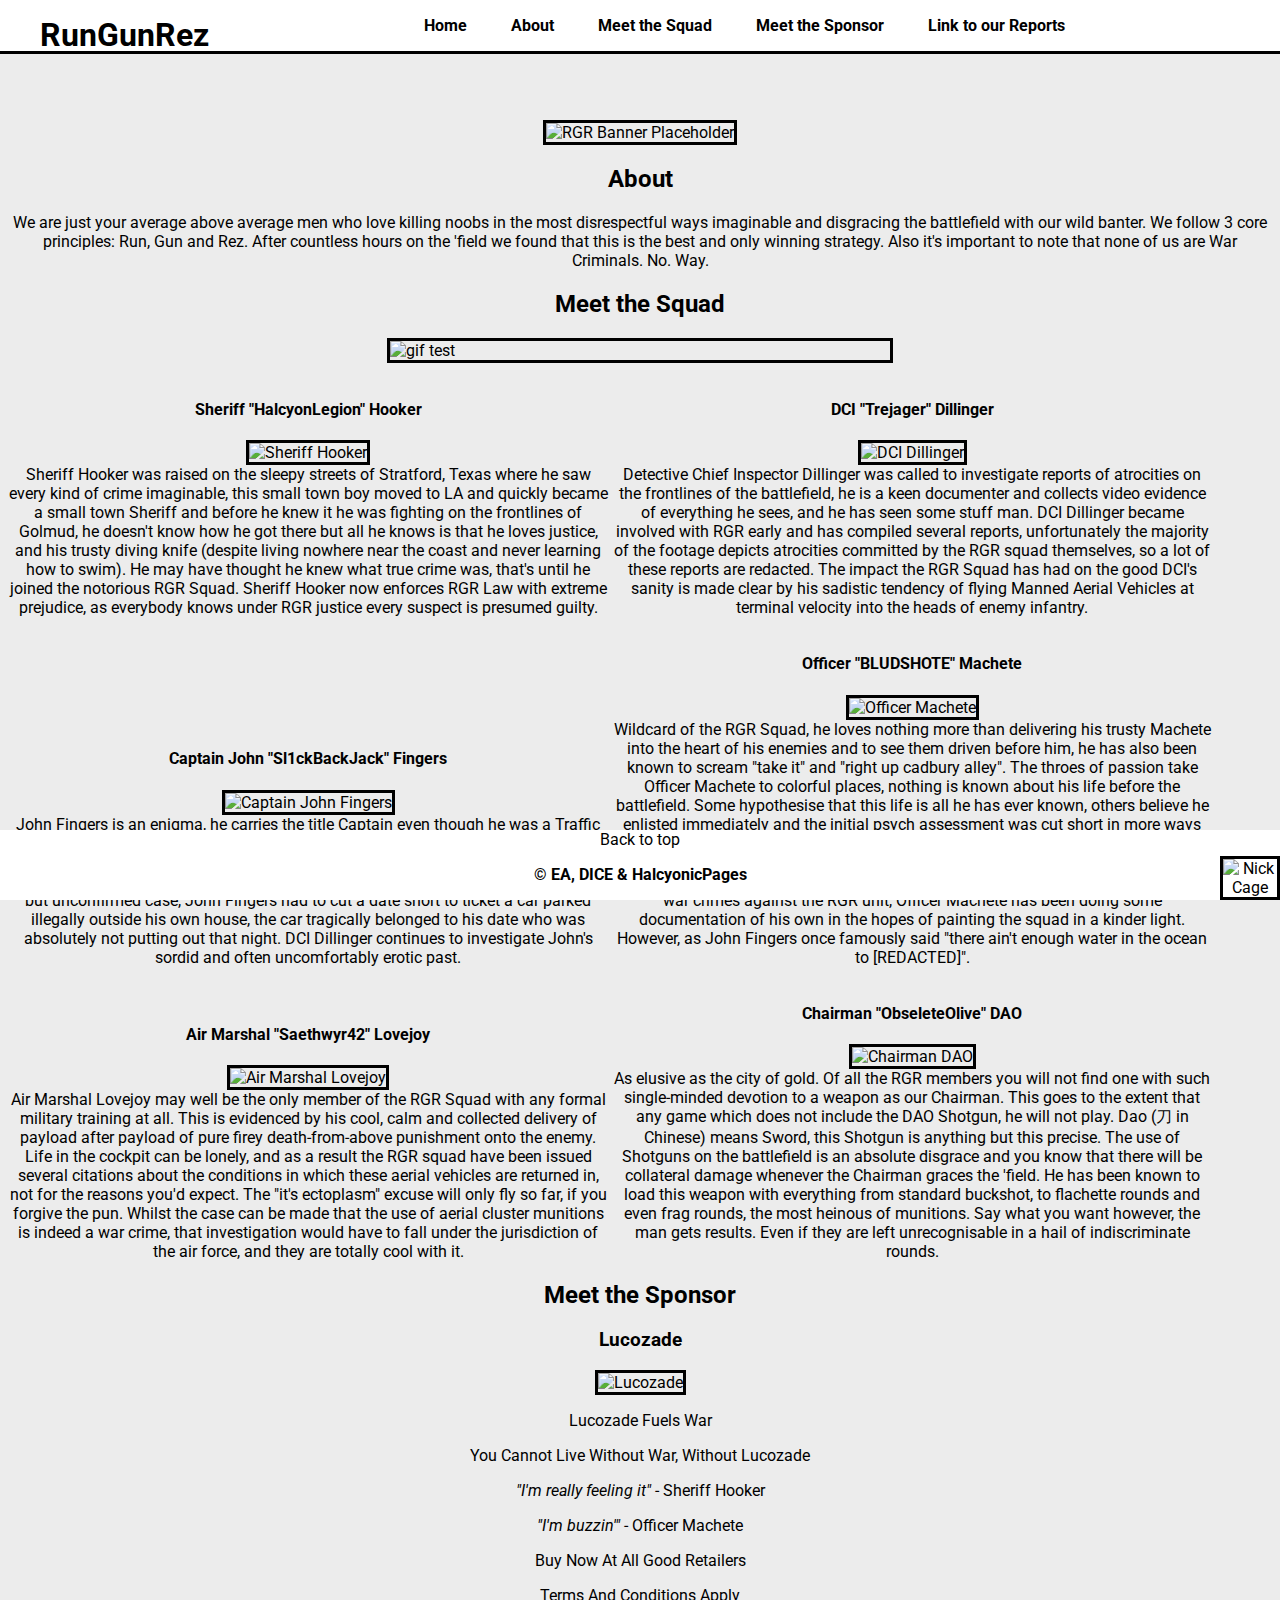
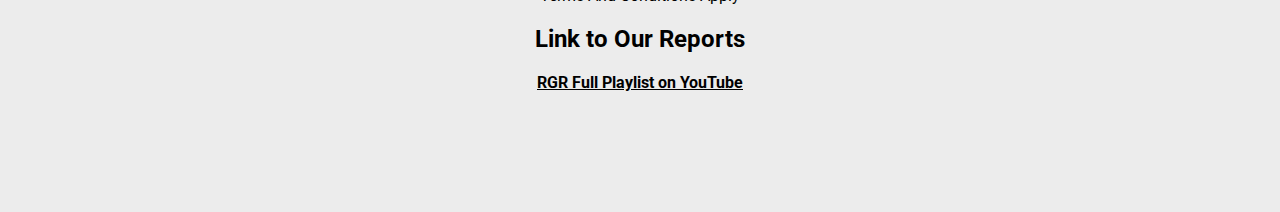
==== index.html @ a0c73e9a "Rename RGR.html to index.html" ====
<!DOCTYPE html>
<html lang="en">
<head>
    <meta charset="UTF-8">
    <meta http-equiv="X-UA-Compatible" content="IE=edge">
    <meta name="viewport" content="width=device-width, initial-scale=1.0">
    <title>RGR Website</title>
    <link rel="preconnect" href="https://fonts.googleapis.com">
	<link rel="preconnect" href="https://fonts.gstatic.com" crossorigin>
	<link href="https://fonts.googleapis.com/css2?family=Roboto&display=swap" rel="stylesheet">
    <link rel="stylesheet" href="style.css">
</head>
<body>
    <header>
    <section>
        <nav>
            <ul>
                <h1>RunGunRez</h1>
                <li><a href="" id="#top">Home</a></li>
                <li><a href="#about">About</a></li>
                <li><a href="#squad">Meet the Squad</a></li>
                <li><a href="#sponsor">Meet the Sponsor</a></li>
                <li><a href="#reports">Link to our Reports</a></li>
            </ul>
        </nav>
    </section>
</header>
    <a id="about"></a>
    <section id="banner">
        <img src="Assets\banner placeholder.png" alt="RGR Banner Placeholder">
    </section>
    <section class="aboutcont">
        <h2>About</h2>
        <a id="squad"></a>
        <p>We are just your average above average men who love killing noobs in the most disrespectful ways imaginable and disgracing the battlefield with our wild banter.
            We follow 3 core principles: Run, Gun and Rez. After countless hours on the 'field we found that this
            is the best and only winning strategy. Also it's important to note that none of us are War Criminals. No. Way.</p>
    </section>
    <section>
            <h2>Meet the Squad</h2>
            <img class="gif" src="Assets\gif-potential.gif" alt="gif test">
    </section>
        <article class="theRGRSquad">
            <div>
        <h4>Sheriff "HalcyonLegion" Hooker</h4>
            <img src="Assets\hooker.png" alt="Sheriff Hooker">
            <br>
            <span>Sheriff Hooker was raised on the sleepy streets of Stratford, Texas where he saw every kind of crime imaginable,
                this small town boy moved to LA and quickly became a small town Sheriff and before he knew it he was fighting on the frontlines
                of Golmud, he doesn't know how he got there but all he knows is that he loves justice, and his trusty diving knife (despite living nowhere near the coast and never learning how to swim).
                He may have thought he knew what true crime was, that's until he joined the notorious RGR Squad. Sheriff Hooker now enforces RGR Law with extreme prejudice, as everybody knows
                under RGR justice every suspect is presumed guilty.</span>
            </div> 
        <div>
            <h4>DCI "Trejager" Dillinger</h4>
            <img src="Assets\dillinger.png"alt="DCI Dillinger">
            <br>
            <span>Detective Chief Inspector Dillinger was called to investigate reports of atrocities on the frontlines of the battlefield,
                he is a keen documenter and collects video evidence of everything he sees, and he has seen some stuff man. DCI Dillinger became
                involved with RGR early and has compiled several reports, unfortunately the majority of the footage depicts atrocities
                committed by the RGR squad themselves, so a lot of these reports are redacted. The impact the RGR Squad has had on the good DCI's sanity is made
                clear by his sadistic tendency of flying Manned Aerial Vehicles at terminal velocity into the heads of enemy infantry.</span>
        </div>
        <div>
            <h4>Captain John "Sl1ckBackJack" Fingers</h4>
            <img src="Assets\fingers.png"alt="Captain John Fingers">
            <br>
            <span>John Fingers is an enigma, he carries the title Captain even though he was a Traffic Officer before war came calling.
                His dedication and commitment to road safety and traffic laws had gotten him into hot water with his former superiors,
                as the majority of the tickets he produced were against his own fellows on the force. In one sensational but unconfirmed case,
                John Fingers had to cut a date short to ticket a car parked illegally outside his own house, the car tragically belonged to his date who was
                absolutely not putting out that night. DCI Dillinger continues to investigate John's sordid and often uncomfortably erotic past.</span>
        </div>
        <div>
            <h4>Officer "BLUDSHOTE" Machete</h4>
            <img src="Assets\machete.png"alt="Officer Machete">
            <br>
            <span>Wildcard of the RGR Squad, he loves nothing more than delivering his trusty Machete into the heart of his enemies and to see them
                driven before him, he has also been known to scream "take it" and "right up cadbury alley". The throes of passion take
                Officer Machete to colorful places, nothing is known about his life before the battlefield. Some hypothesise that this life is all he
                has ever known, others believe he enlisted immediately and the initial psych assessment was cut short in more ways than one, by a certain blade.
                Legend has it that if you hear the Machete, you are already dead. His signature cry of "MACHETE KILLS AGAIN!" sends fear and horror into the hearts of his enemies.
                Due to recent allegations of battlefield brutality and war crimes against the RGR unit, Officer Machete has been doing some documentation of his own
                in the hopes of painting the squad in a kinder light. However, as John Fingers once famously said "there ain't enough water in the ocean to [REDACTED]".</span>
        </div>
        <div>
            <h4>Air Marshal "Saethwyr42" Lovejoy</h4>
            <img src="Assets\lovejoy.png"alt="Air Marshal Lovejoy">
            <br>
            <a id="sponsor"></a>
            <span>Air Marshal Lovejoy may well be the only member of the RGR Squad with any formal military training at all.
                This is evidenced by his cool, calm and collected delivery of payload after payload of pure firey death-from-above punishment onto the enemy.
                Life in the cockpit can be lonely, and as a result the RGR squad have been issued several citations about the conditions in which these aerial vehicles are returned in,
                not for the reasons you'd expect. The "it's ectoplasm" excuse will only fly so far, if you forgive the pun. Whilst the case can be made that the use of aerial cluster munitions is
                indeed a war crime, that investigation would have to fall under the jurisdiction of the air force, and they are totally cool with it.</span>
        </div>
        <div>
            <h4>Chairman "ObseleteOlive" DAO</h4>
            <img src="Assets\dao.png"alt="Chairman DAO">
            <br>
            <span>As elusive as the city of gold. Of all the RGR members you will not find one with such single-minded devotion to a weapon as our Chairman.
                This goes to the extent that any game which does not include the DAO Shotgun, he will not play.
                Dao (刀 in Chinese) means Sword, this Shotgun is anything but this precise. The use of Shotguns on the battlefield is an absolute disgrace and you know that
                there will be collateral damage whenever the Chairman graces the 'field. He has been known to load this weapon with everything from standard buckshot,
                to flachette rounds and even frag rounds, the most heinous of munitions. Say what you want however, the man gets results. Even if they are left
                unrecognisable in a hail of indiscriminate rounds.</span>
        </div>
        </article>
        <section class="sponsor">
                <h2>Meet the Sponsor</h2>
                <h3><p>Lucozade</p></h3>
                <img id="lucozade" src="Assets\lucozade.jpg"alt="Lucozade">
                <p>Lucozade Fuels War</p>
                <p>You Cannot Live Without War, Without Lucozade</p>
                <p><em>"I'm really feeling it"</em> - Sheriff Hooker</p>
                <p><em>"I'm buzzin'"</em> - Officer Machete</p>
                <p>Buy Now At All Good Retailers</p>
                <p>Terms And Conditions Apply</p>
        </section>
        <section class="Links">
                <h2><a id="reports">Link to Our Reports</a></h2>
                <p><a href="https://www.youtube.com/channel/UCx5axgMr4hieS81elMbR5CQ/videos"><b><u>RGR Full Playlist on YouTube</u></b></a></p>
        </section>
        <footer>
            <a href="#top">Back to top</a>
            <img class="cage" src="Assets\RGR Nick Cage.jpg" alt="Nick Cage">
            <p><b>&copy; EA, DICE & HalcyonicPages</b></p>
        </footer>
    </body>
</html>
---- style.css ----
/* THE ANSWER TO MY LAYOUT FEARS! using class selector .flex */

/* .flex{
    display:flex;
}  */


/* You can set the width of a block-level element such as a Div or Section as follows:
 and pro tip! using max-width improves a browsers handling on small windows! Important when viewing on a mobile browser.

.main or #main if using an id{
    max-width: 600px;
    margin: 0 auto;
} */

/* How do you fix it when an image is taller than its element containing it?
use overflow:auto

use class selector .clearfix {
    overflow: auto;
} */

/* To ensure elements are sized in a way that makes sense use this

* {
    -webkit-box-sizing: border-box;
       -moz-box-sizing: border-box;
            box-sizing: border-box;
  } */

  /* for any positioning needs check this website IT'S AMAZING!!! 
  https://learnlayout.com/position.html */


/* This will apply a fix to the header and footer so when you scroll it stays not compatible with a return to top button*/


*{
    /* text-align: center; */
    font-family: 'Roboto', sans-serif;
    -webkit-box-sizing: border-box;
    -moz-box-sizing: border-box;
         box-sizing: border-box;
         
}

header {
    position: fixed;
    top: 0;
    left: 0;
    height: auto;
    background-color: white;
    width: 100%;
    clear: both;
}

footer {
    position: fixed;
    bottom: 0;
    left: 0;
    height: 70px;
    background-color: white;
    width: 100%;
    clear: both;
    text-align: center;
  }

nav{
    text-align: center;
    flex-direction: row;
    border-bottom: 3px solid black;
}

a {
    text-decoration: none;
    color: black
}

li{
    display: inline;
    margin: auto;
    padding: 10px 20px 10px 20px;
    font-weight: 700;
    text-decoration: none;
}

#banner{
    display: flex;
    justify-content: center;
    margin: auto;
}

h1{
    float: left;
    display: inline;
    margin: auto;
}

h2, .sponsor, .Links{
    text-align: center;
}

.aboutcont{
    display: inline;
    text-align: center;
    max-width: 600px;
    height: 100px;
    margin: 1em auto;
}

/* this forces my list items to display horizontally!  */

body {
    background-color: rgb(236, 236, 236);
    margin-top: 120px;
    margin-bottom: 120px;
  }

/* without a doubt the best way of getting your div elements to display next to each other, so fucking cool. */


div {
    display: inline-block;
    text-align: center;
    max-width: 600px;
    height: 100px;
    margin: 1em auto;
  }

.aboutcont{
    width: 970px;
    margin: 0 auto;
  }

.gif{
    display: flex;
    justify-content: center;
    margin: auto;
    height: auto;
    max-width: 40%;
}

.theRGRSquad{
    align-items: stretch;
}

#lucozade{
    height: 400px;
}

/* add an image border for fun/learning */

img, video{
    height: auto;
    max-width: 100%;
    margin: auto;
    border: 3px solid black;
}

.cage{
    position: fixed;
    bottom: 0;
    right: 0;
    width: 60px;
    background-color: white;
}
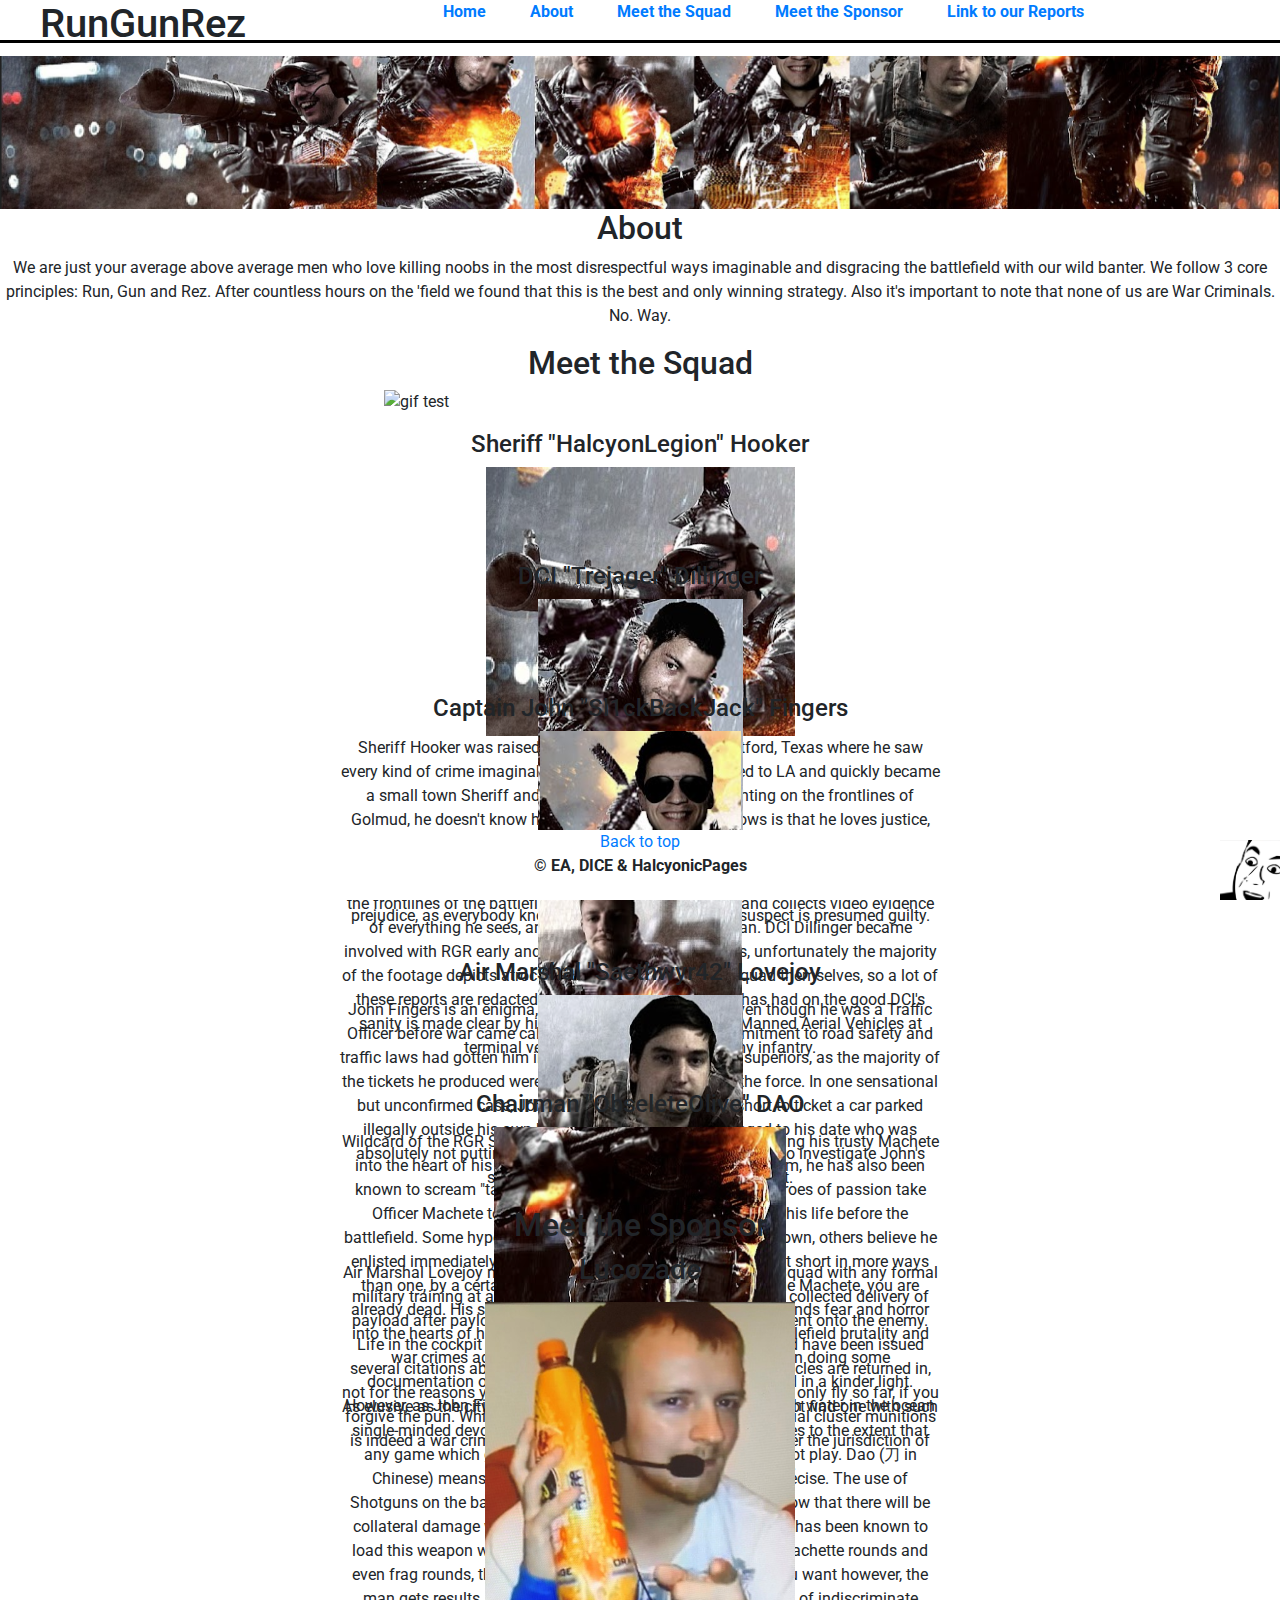
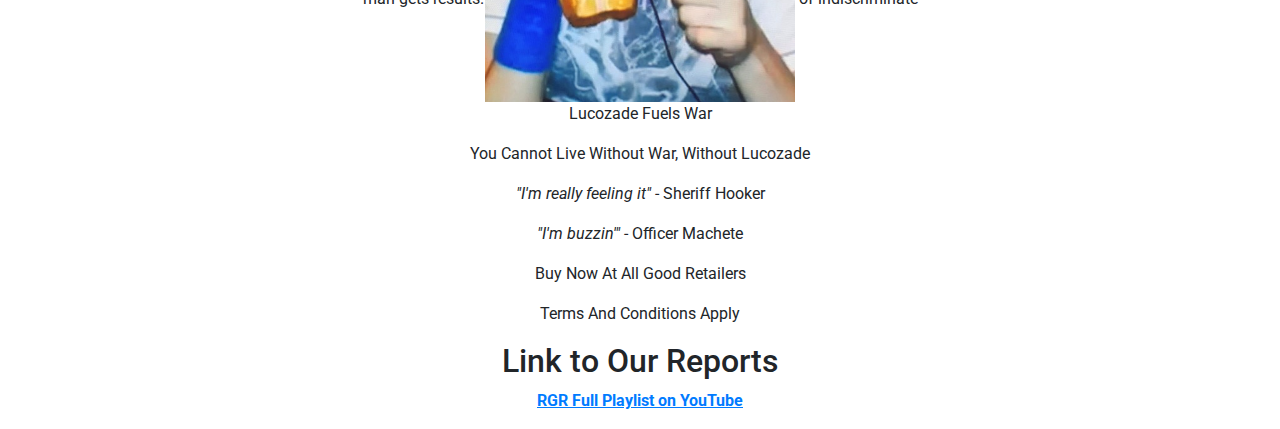
==== commit 63d82c8f: "Added some bootstrap" ====
--- a/index.html
+++ b/index.html
@@ -9,6 +9,7 @@
 	<link rel="preconnect" href="https://fonts.gstatic.com" crossorigin>
 	<link href="https://fonts.googleapis.com/css2?family=Roboto&display=swap" rel="stylesheet">
     <link rel="stylesheet" href="style.css">
+    <link href="https://stackpath.bootstrapcdn.com/bootstrap/4.3.1/css/bootstrap.min.css" rel="stylesheet">
 </head>
 <body>
     <header>
@@ -40,7 +41,7 @@
             <h2>Meet the Squad</h2>
             <img class="gif" src="Assets\gif-potential.gif" alt="gif test">
     </section>
-        <article class="theRGRSquad">
+        <article class="theRGRSquad d-flex flex-column align-items-center">
             <div>
         <h4>Sheriff "HalcyonLegion" Hooker</h4>
             <img src="Assets\hooker.png" alt="Sheriff Hooker">
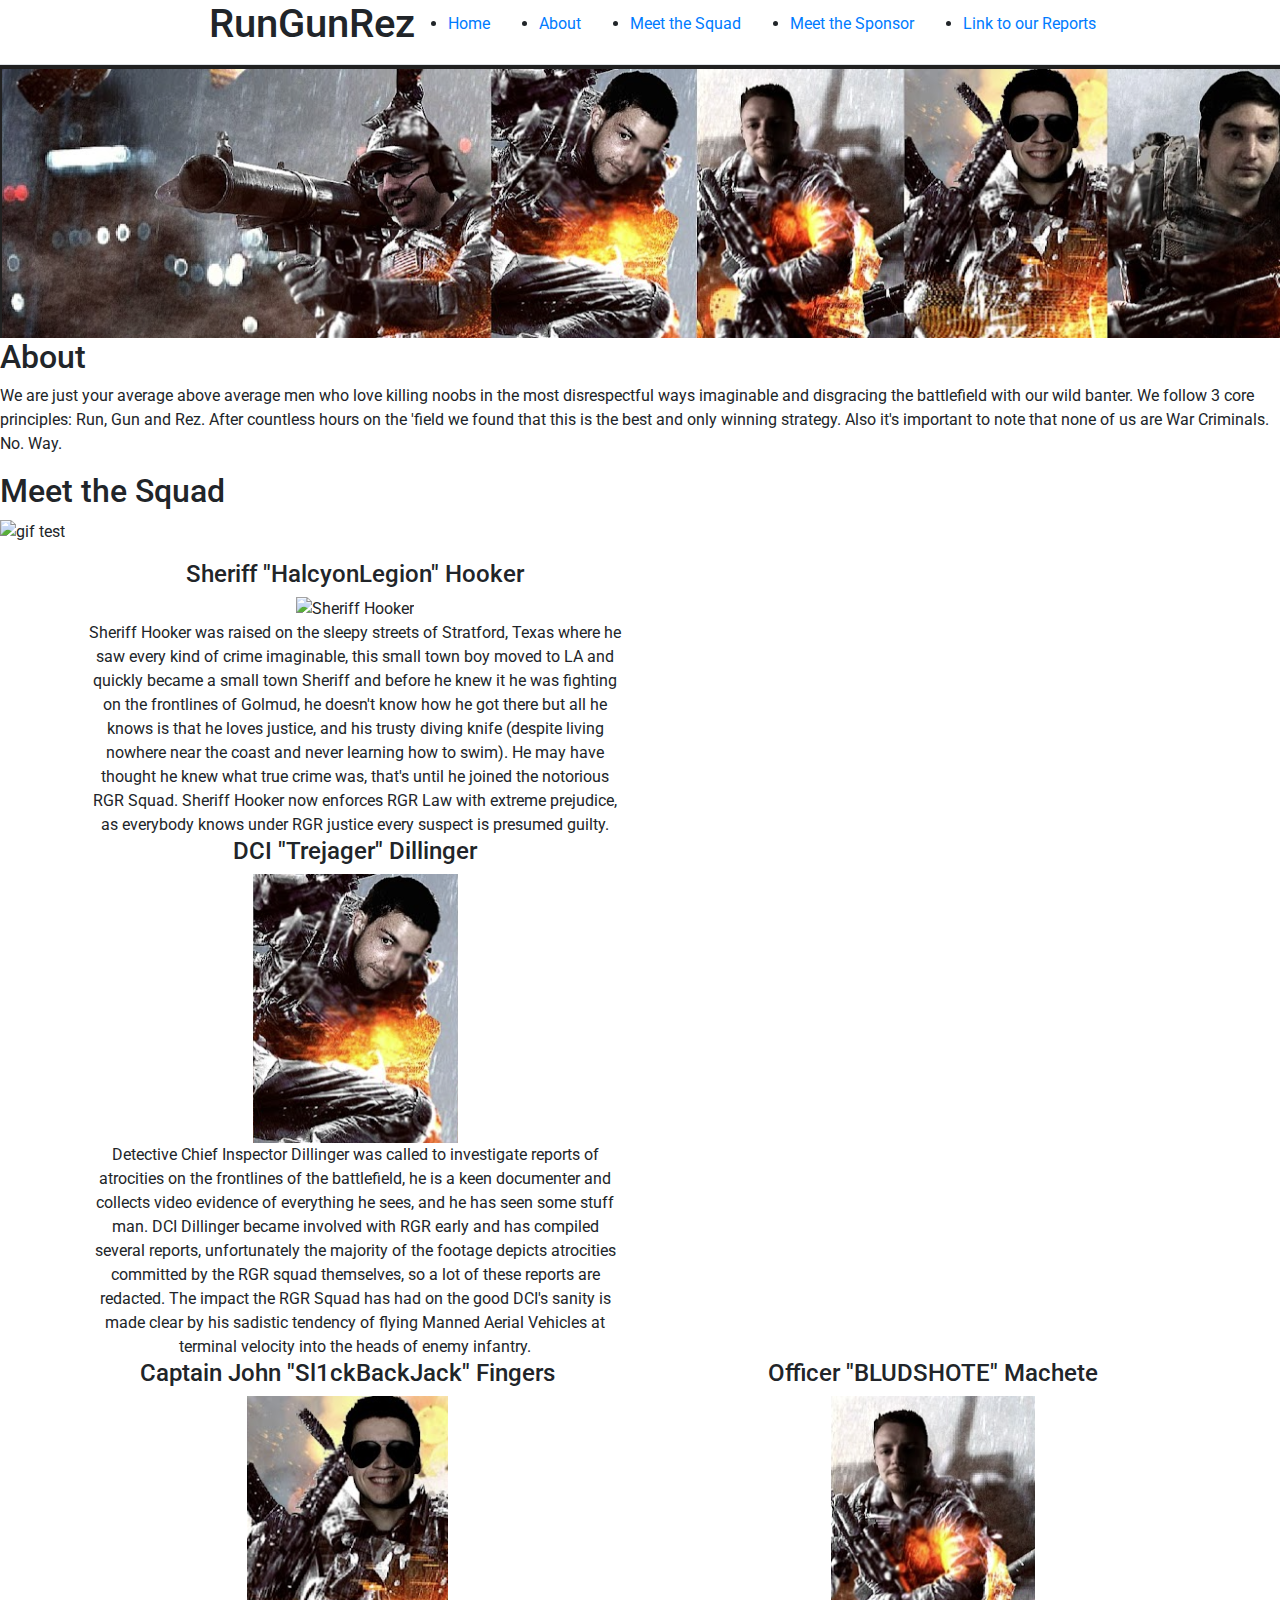
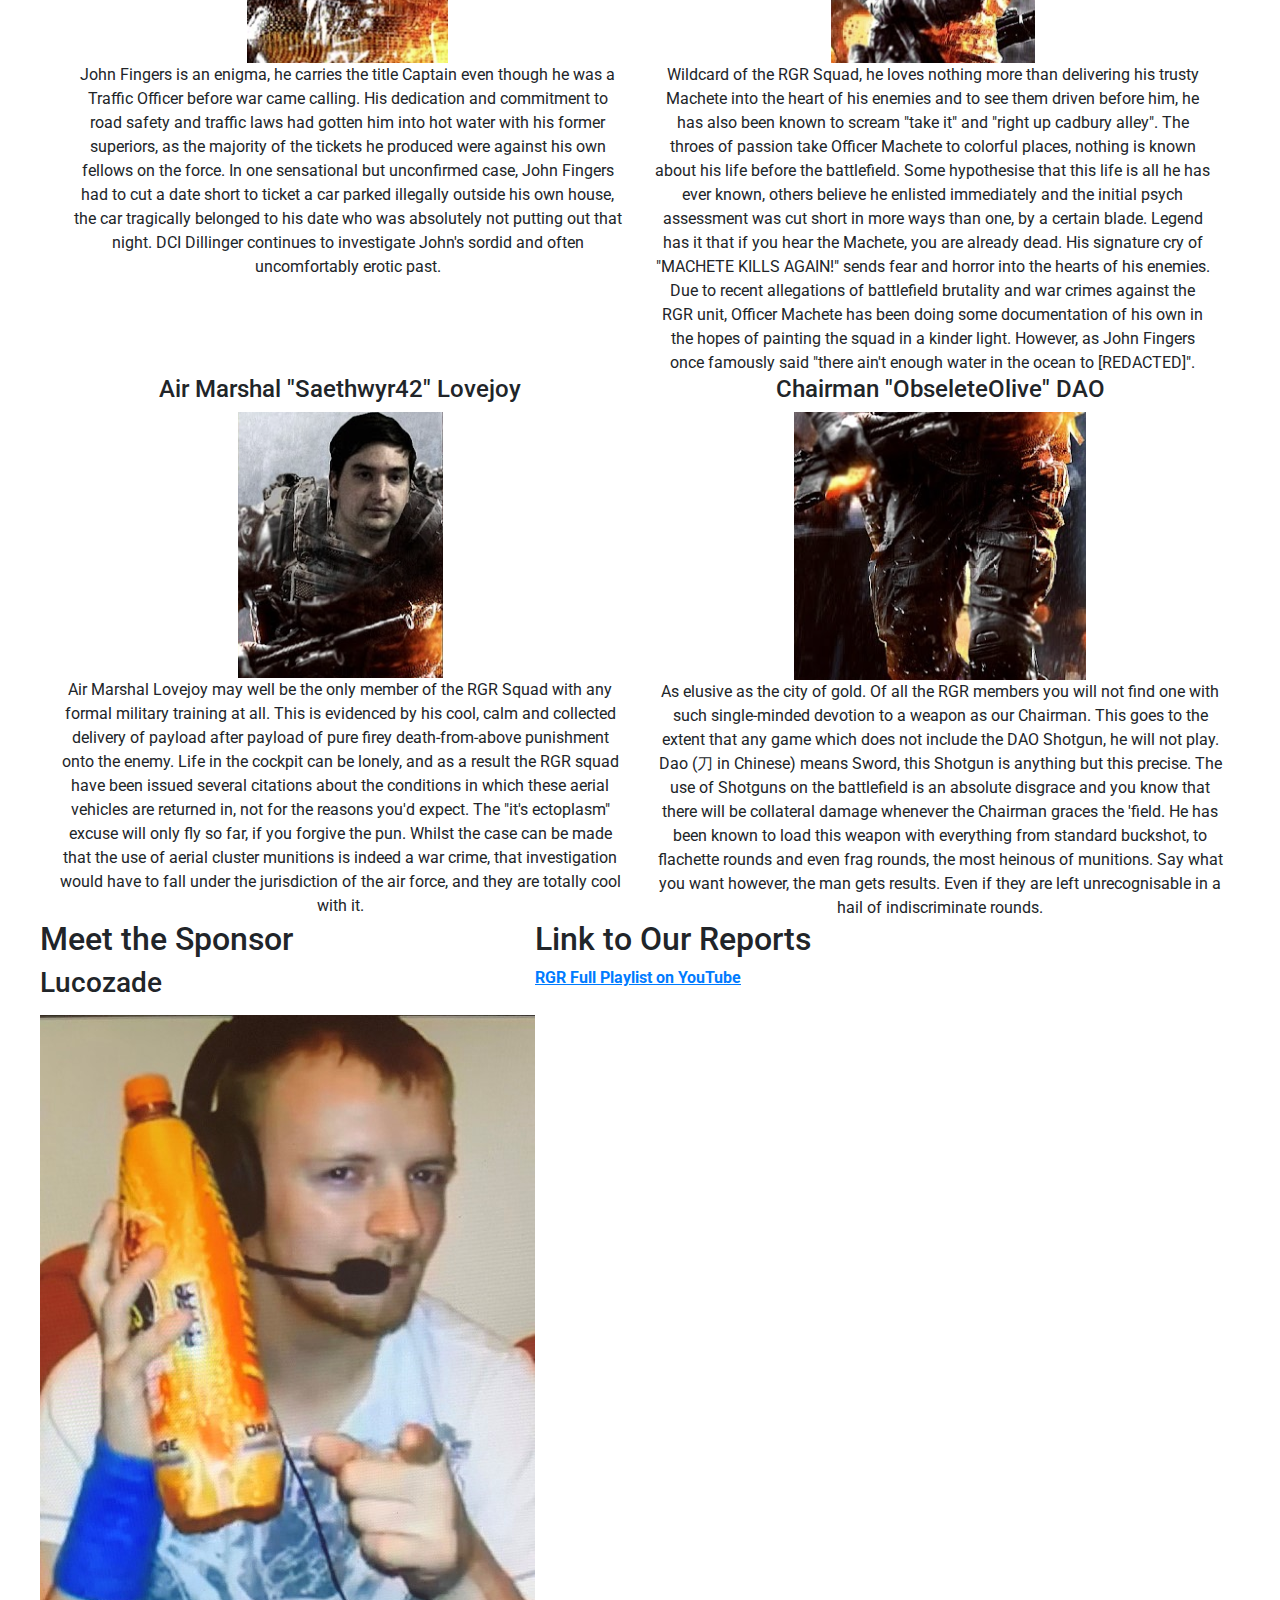
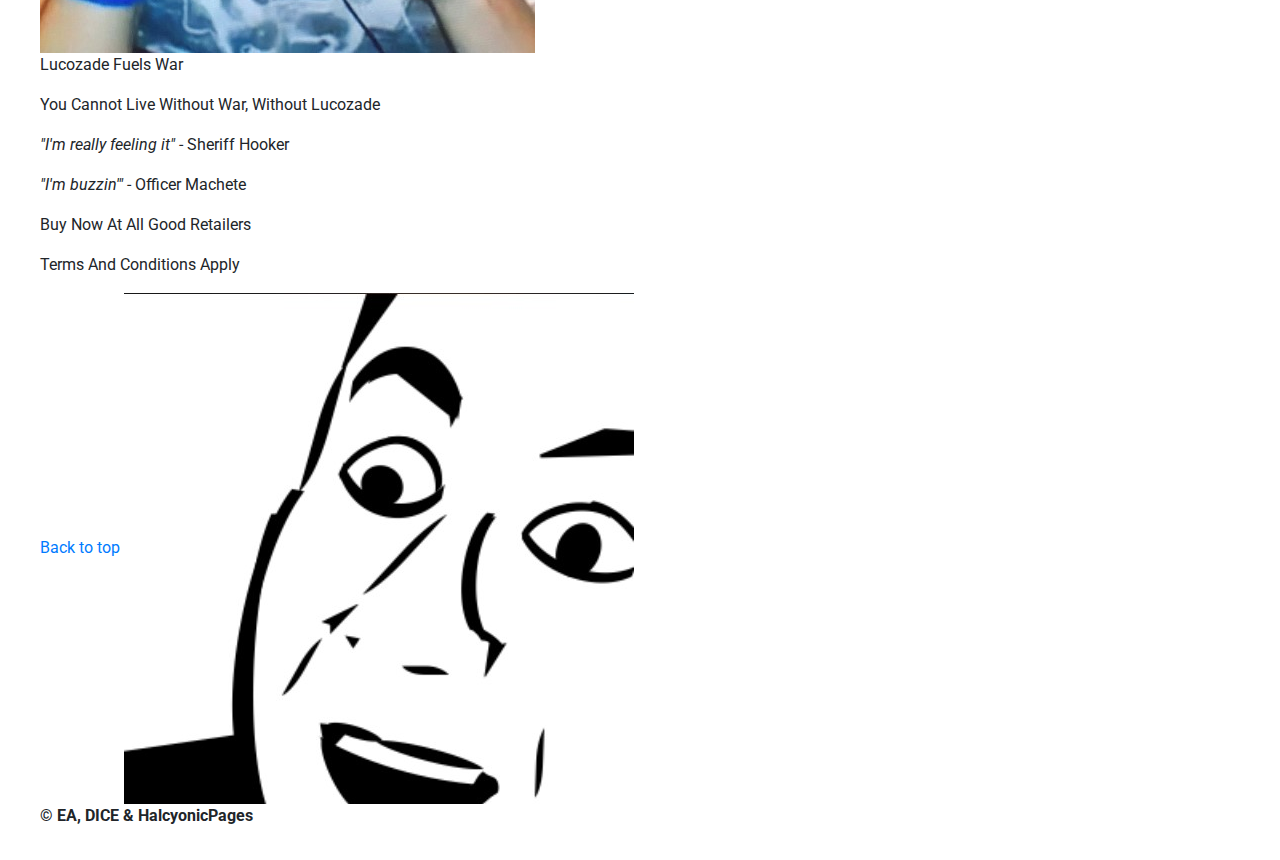
==== commit d66c42c7: "Replacing old css with Bootstrap" ====
--- a/index.html
+++ b/index.html
@@ -8,24 +8,24 @@
     <link rel="preconnect" href="https://fonts.googleapis.com">
 	<link rel="preconnect" href="https://fonts.gstatic.com" crossorigin>
 	<link href="https://fonts.googleapis.com/css2?family=Roboto&display=swap" rel="stylesheet">
-    <link rel="stylesheet" href="style.css">
+    <!-- <link rel="stylesheet" href="style.css"> OLD STYLES  -->
     <link href="https://stackpath.bootstrapcdn.com/bootstrap/4.3.1/css/bootstrap.min.css" rel="stylesheet">
 </head>
 <body>
     <header>
-    <section>
-        <nav>
-            <ul>
-                <h1>RunGunRez</h1>
-                <li><a href="" id="#top">Home</a></li>
-                <li><a href="#about">About</a></li>
-                <li><a href="#squad">Meet the Squad</a></li>
-                <li><a href="#sponsor">Meet the Sponsor</a></li>
-                <li><a href="#reports">Link to our Reports</a></li>
-            </ul>
-        </nav>
-    </section>
-</header>
+        <section>
+            <nav class="d-flex justify-content-center border-bottom">
+                <ul class="d-flex justify-content-around align-items-center w-75">
+                    <h1 class="m-0">RunGunRez</h1>
+                    <li class="mx-3"><a href="" id="#top">Home</a></li>
+                    <li class="mx-3"><a href="#about">About</a></li>
+                    <li class="mx-3"><a href="#squad">Meet the Squad</a></li>
+                    <li class="mx-3"><a href="#sponsor">Meet the Sponsor</a></li>
+                    <li class="mx-3"><a href="#reports">Link to our Reports</a></li>
+                </ul>
+            </nav>
+        </section>
+    </header>
     <a id="about"></a>
     <section id="banner">
         <img src="Assets\banner placeholder.png" alt="RGR Banner Placeholder">
@@ -41,10 +41,11 @@
             <h2>Meet the Squad</h2>
             <img class="gif" src="Assets\gif-potential.gif" alt="gif test">
     </section>
-        <article class="theRGRSquad d-flex flex-column align-items-center">
-            <div>
-        <h4>Sheriff "HalcyonLegion" Hooker</h4>
-            <img src="Assets\hooker.png" alt="Sheriff Hooker">
+    <section class="container my-3">
+        <div class="row">
+            <div class="col-md-6 text-center">
+                <h4>Sheriff "HalcyonLegion" Hooker</h4>
+                <img class="img-fluid" src="Assets/" alt="Sheriff Hooker">
             <br>
             <span>Sheriff Hooker was raised on the sleepy streets of Stratford, Texas where he saw every kind of crime imaginable,
                 this small town boy moved to LA and quickly became a small town Sheriff and before he knew it he was fighting on the frontlines
@@ -53,8 +54,9 @@
                 under RGR justice every suspect is presumed guilty.</span>
             </div> 
         <div>
+            <div class="col-md-6 text-center">
             <h4>DCI "Trejager" Dillinger</h4>
-            <img src="Assets\dillinger.png"alt="DCI Dillinger">
+            <img class="img-fluid" src="Assets\dillinger.png"alt="DCI Dillinger">
             <br>
             <span>Detective Chief Inspector Dillinger was called to investigate reports of atrocities on the frontlines of the battlefield,
                 he is a keen documenter and collects video evidence of everything he sees, and he has seen some stuff man. DCI Dillinger became
@@ -62,9 +64,10 @@
                 committed by the RGR squad themselves, so a lot of these reports are redacted. The impact the RGR Squad has had on the good DCI's sanity is made
                 clear by his sadistic tendency of flying Manned Aerial Vehicles at terminal velocity into the heads of enemy infantry.</span>
         </div>
-        <div>
+        <div class="row">
+            <div class="col-md-6 text-center">
             <h4>Captain John "Sl1ckBackJack" Fingers</h4>
-            <img src="Assets\fingers.png"alt="Captain John Fingers">
+            <img class="img-fluid" src="Assets\fingers.png" alt="Captain John Fingers">
             <br>
             <span>John Fingers is an enigma, he carries the title Captain even though he was a Traffic Officer before war came calling.
                 His dedication and commitment to road safety and traffic laws had gotten him into hot water with his former superiors,
@@ -72,9 +75,9 @@
                 John Fingers had to cut a date short to ticket a car parked illegally outside his own house, the car tragically belonged to his date who was
                 absolutely not putting out that night. DCI Dillinger continues to investigate John's sordid and often uncomfortably erotic past.</span>
         </div>
-        <div>
+        <div class="col-md-6 text-center">
             <h4>Officer "BLUDSHOTE" Machete</h4>
-            <img src="Assets\machete.png"alt="Officer Machete">
+            <img class="img-fluid" src="Assets\machete.png" alt="Officer Machete">
             <br>
             <span>Wildcard of the RGR Squad, he loves nothing more than delivering his trusty Machete into the heart of his enemies and to see them
                 driven before him, he has also been known to scream "take it" and "right up cadbury alley". The throes of passion take
@@ -84,9 +87,10 @@
                 Due to recent allegations of battlefield brutality and war crimes against the RGR unit, Officer Machete has been doing some documentation of his own
                 in the hopes of painting the squad in a kinder light. However, as John Fingers once famously said "there ain't enough water in the ocean to [REDACTED]".</span>
         </div>
-        <div>
+        <div class="row">
+        <div class="col-md-6 text-center">
             <h4>Air Marshal "Saethwyr42" Lovejoy</h4>
-            <img src="Assets\lovejoy.png"alt="Air Marshal Lovejoy">
+            <img class="img-fluid" src="Assets\lovejoy.png" alt="Air Marshal Lovejoy">
             <br>
             <a id="sponsor"></a>
             <span>Air Marshal Lovejoy may well be the only member of the RGR Squad with any formal military training at all.
@@ -95,9 +99,9 @@
                 not for the reasons you'd expect. The "it's ectoplasm" excuse will only fly so far, if you forgive the pun. Whilst the case can be made that the use of aerial cluster munitions is
                 indeed a war crime, that investigation would have to fall under the jurisdiction of the air force, and they are totally cool with it.</span>
         </div>
-        <div>
+        <div class="col-md-6 text-center">
             <h4>Chairman "ObseleteOlive" DAO</h4>
-            <img src="Assets\dao.png"alt="Chairman DAO">
+            <img class="img-fluid" src="Assets\dao.png" alt="Chairman DAO">
             <br>
             <span>As elusive as the city of gold. Of all the RGR members you will not find one with such single-minded devotion to a weapon as our Chairman.
                 This goes to the extent that any game which does not include the DAO Shotgun, he will not play.
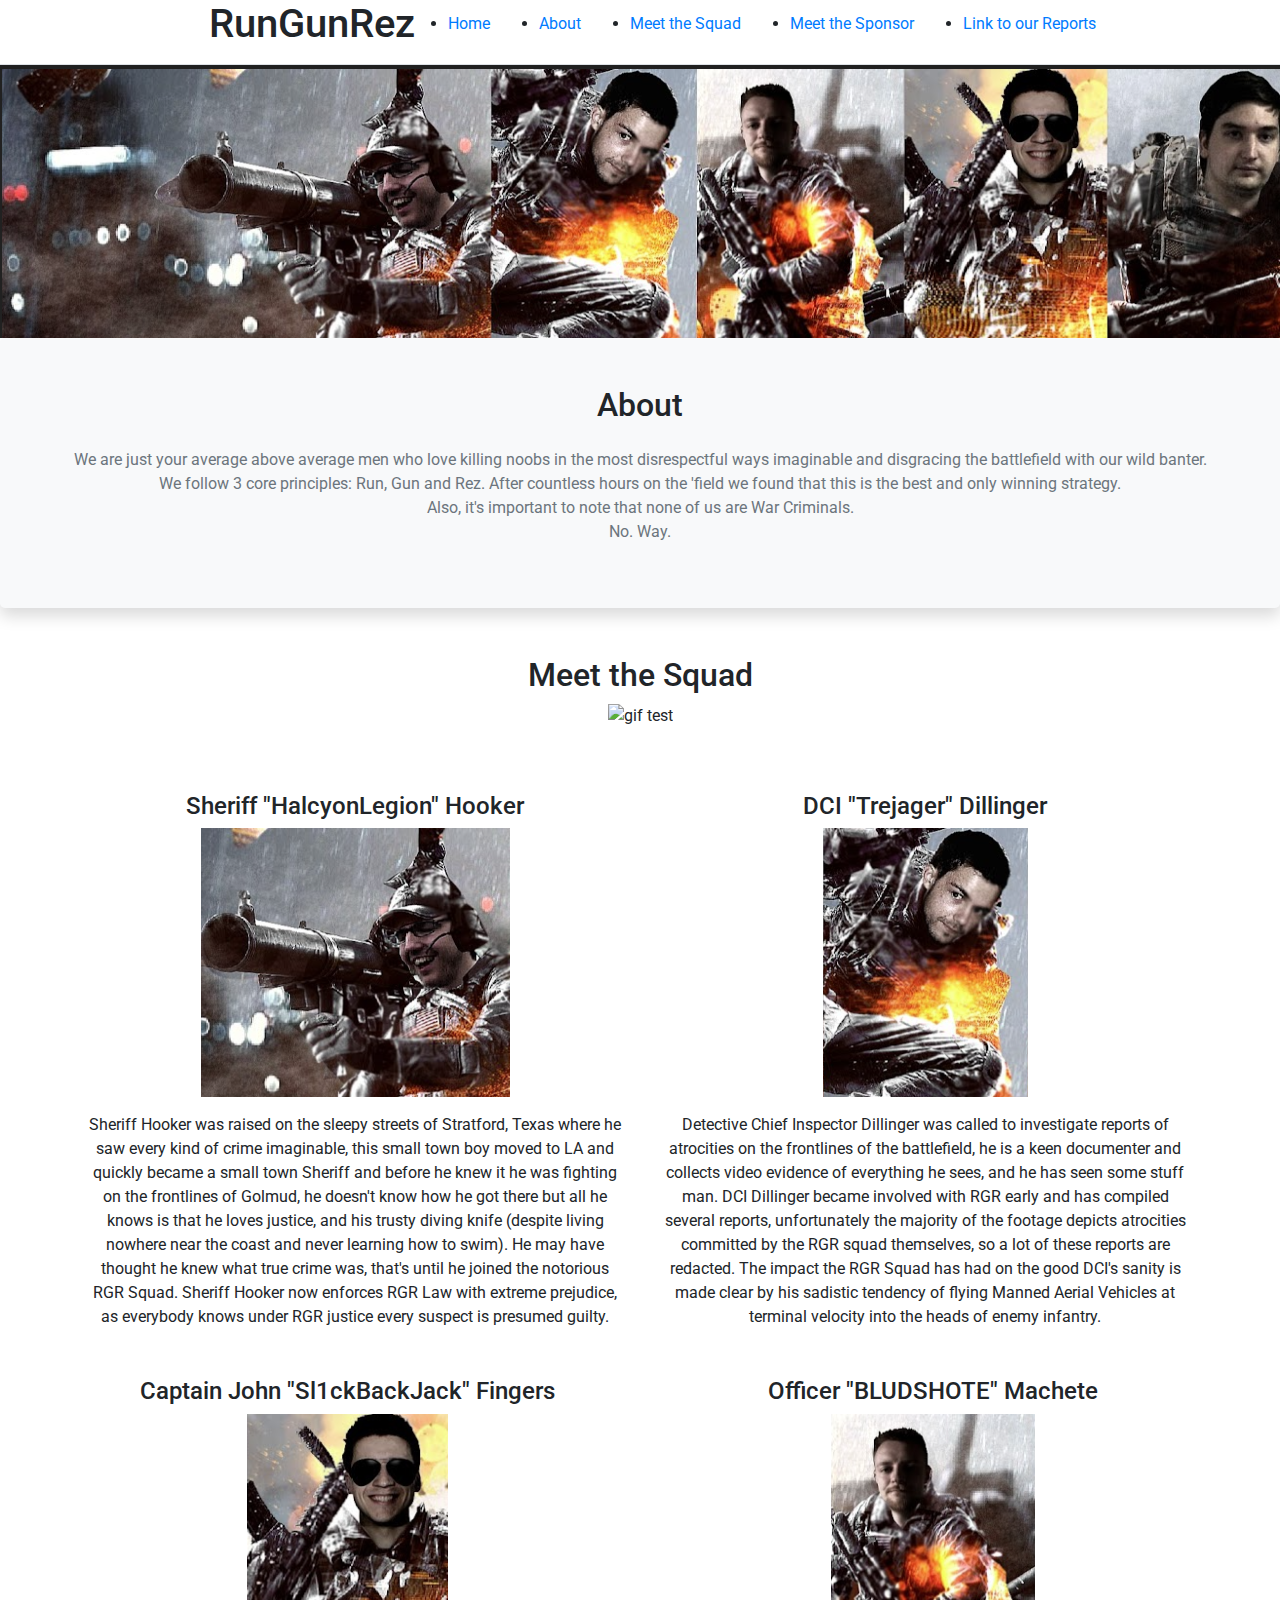
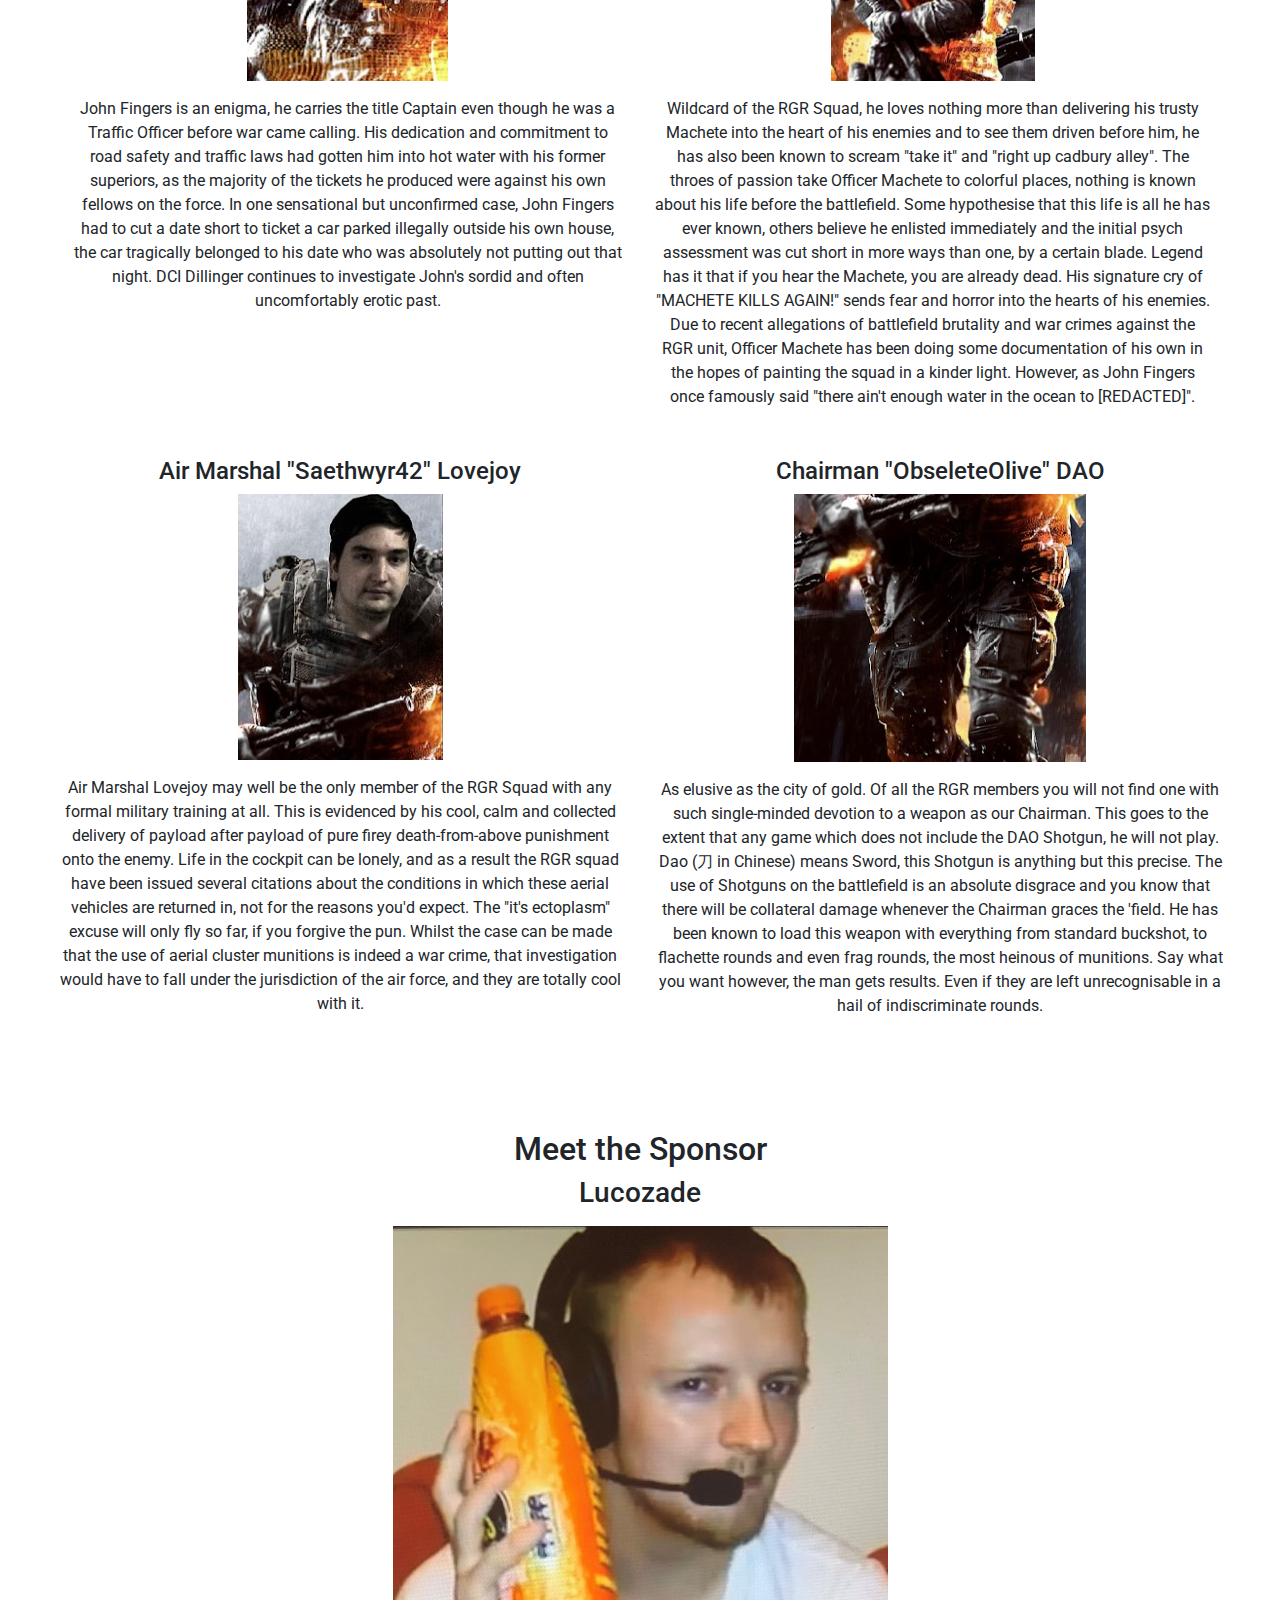
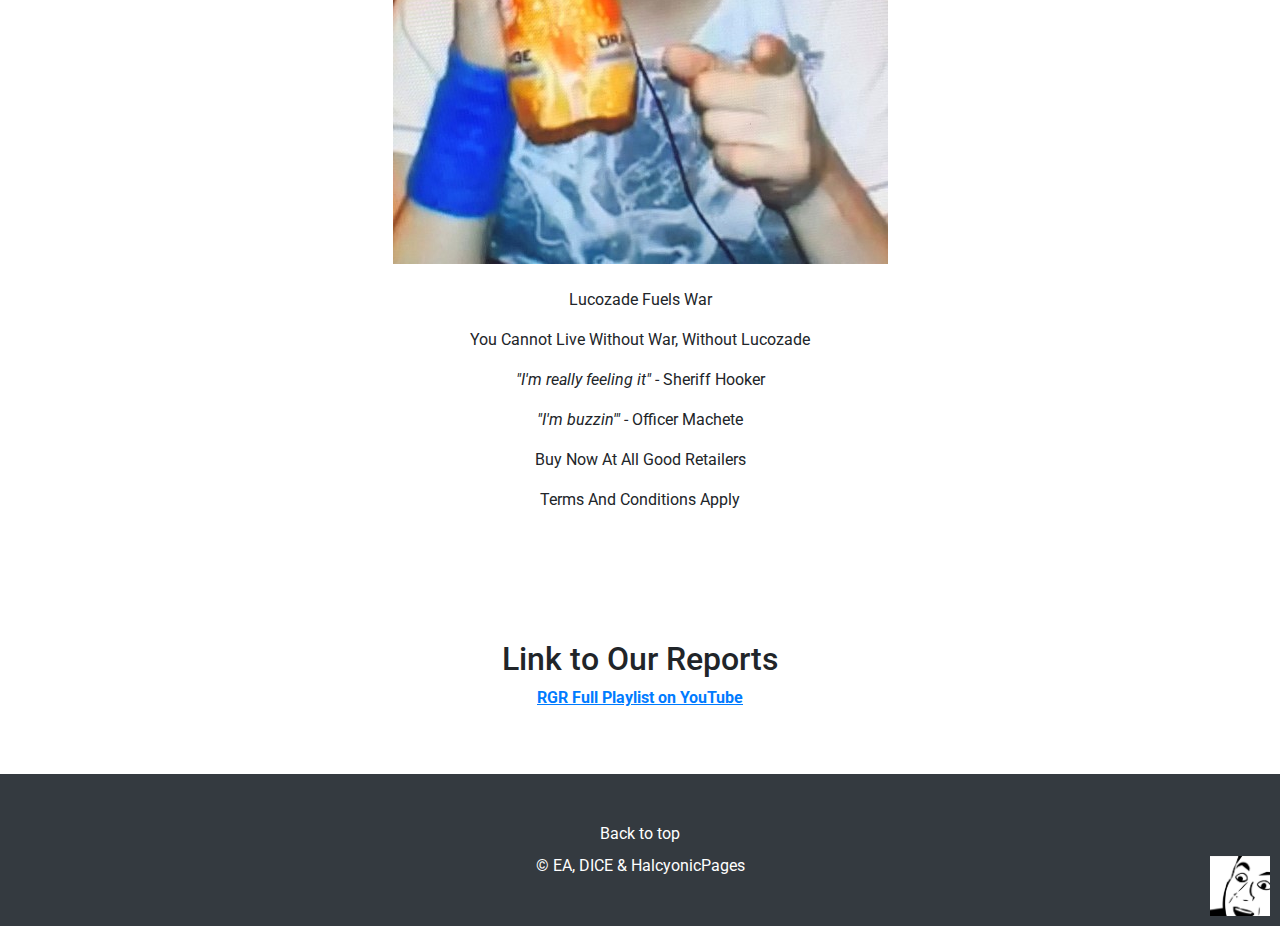
==== commit f91ef6a5: "Updated with more bootstrap styles" ====
--- a/index.html
+++ b/index.html
@@ -8,7 +8,7 @@
     <link rel="preconnect" href="https://fonts.googleapis.com">
 	<link rel="preconnect" href="https://fonts.gstatic.com" crossorigin>
 	<link href="https://fonts.googleapis.com/css2?family=Roboto&display=swap" rel="stylesheet">
-    <!-- <link rel="stylesheet" href="style.css"> OLD STYLES  -->
+    <!-- <link rel="stylesheet" href="style.css">  Old Styles -->
     <link href="https://stackpath.bootstrapcdn.com/bootstrap/4.3.1/css/bootstrap.min.css" rel="stylesheet">
 </head>
 <body>
@@ -30,56 +30,61 @@
     <section id="banner">
         <img src="Assets\banner placeholder.png" alt="RGR Banner Placeholder">
     </section>
-    <section class="aboutcont">
-        <h2>About</h2>
-        <a id="squad"></a>
-        <p>We are just your average above average men who love killing noobs in the most disrespectful ways imaginable and disgracing the battlefield with our wild banter.
-            We follow 3 core principles: Run, Gun and Rez. After countless hours on the 'field we found that this
-            is the best and only winning strategy. Also it's important to note that none of us are War Criminals. No. Way.</p>
+    <section class="aboutcont bg-light p-5 rounded-lg shadow">
+        <h2 class="text-center mb-4">About</h2>
+        <div class="text-center">
+            <a id="squad"></a>
+        </div>
+        <p class="text-center text-muted">We are just your average above average men who love killing noobs in the most disrespectful ways imaginable and disgracing the battlefield with our wild banter. <br>
+                We follow 3 core principles: Run, Gun and Rez. After countless hours on the 'field we found that this
+                is the best and only winning strategy. <br> Also, it's important to note that none of us are War Criminals. <br> No. Way.</p>
     </section>
-    <section>
-            <h2>Meet the Squad</h2>
-            <img class="gif" src="Assets\gif-potential.gif" alt="gif test">
+    <section class="container mt-5 text-center">
+        <h2>Meet the Squad</h2>
+        <div class="row justify-content-center"> <!--  This will center the column -->
+            <div class="col-lg-6 col-md-8"> <!-- You can customize the width here -->
+                <img class="img-fluid" src="Assets\gif-potential.gif" alt="gif test">
+            </div>
+        </div>
     </section>
     <section class="container my-3">
         <div class="row">
-            <div class="col-md-6 text-center">
+            <div class="col-md-6 mb-5 mt-5 text-center">
                 <h4>Sheriff "HalcyonLegion" Hooker</h4>
-                <img class="img-fluid" src="Assets/" alt="Sheriff Hooker">
+                <img class="img-fluid mb-3" src="Assets/hooker.png" alt="Sheriff Hooker">
             <br>
-            <span>Sheriff Hooker was raised on the sleepy streets of Stratford, Texas where he saw every kind of crime imaginable,
+            <span class="mb-5">Sheriff Hooker was raised on the sleepy streets of Stratford, Texas where he saw every kind of crime imaginable,
                 this small town boy moved to LA and quickly became a small town Sheriff and before he knew it he was fighting on the frontlines
                 of Golmud, he doesn't know how he got there but all he knows is that he loves justice, and his trusty diving knife (despite living nowhere near the coast and never learning how to swim).
                 He may have thought he knew what true crime was, that's until he joined the notorious RGR Squad. Sheriff Hooker now enforces RGR Law with extreme prejudice, as everybody knows
                 under RGR justice every suspect is presumed guilty.</span>
-            </div> 
-        <div>
-            <div class="col-md-6 text-center">
+            </div>
+            <div class="col-md-6 mb-5 mt-5 text-center">
             <h4>DCI "Trejager" Dillinger</h4>
-            <img class="img-fluid" src="Assets\dillinger.png"alt="DCI Dillinger">
+            <img class="img-fluid mb-3" src="Assets\dillinger.png"alt="DCI Dillinger">
             <br>
-            <span>Detective Chief Inspector Dillinger was called to investigate reports of atrocities on the frontlines of the battlefield,
+            <span class="mb-5">Detective Chief Inspector Dillinger was called to investigate reports of atrocities on the frontlines of the battlefield,
                 he is a keen documenter and collects video evidence of everything he sees, and he has seen some stuff man. DCI Dillinger became
                 involved with RGR early and has compiled several reports, unfortunately the majority of the footage depicts atrocities
                 committed by the RGR squad themselves, so a lot of these reports are redacted. The impact the RGR Squad has had on the good DCI's sanity is made
                 clear by his sadistic tendency of flying Manned Aerial Vehicles at terminal velocity into the heads of enemy infantry.</span>
         </div>
         <div class="row">
-            <div class="col-md-6 text-center">
+            <div class="col-md-6 mb-5 text-center">
             <h4>Captain John "Sl1ckBackJack" Fingers</h4>
-            <img class="img-fluid" src="Assets\fingers.png" alt="Captain John Fingers">
+            <img class="img-fluid mb-3" src="Assets\fingers.png" alt="Captain John Fingers">
             <br>
-            <span>John Fingers is an enigma, he carries the title Captain even though he was a Traffic Officer before war came calling.
+            <span class="mb-5">John Fingers is an enigma, he carries the title Captain even though he was a Traffic Officer before war came calling.
                 His dedication and commitment to road safety and traffic laws had gotten him into hot water with his former superiors,
                 as the majority of the tickets he produced were against his own fellows on the force. In one sensational but unconfirmed case,
                 John Fingers had to cut a date short to ticket a car parked illegally outside his own house, the car tragically belonged to his date who was
                 absolutely not putting out that night. DCI Dillinger continues to investigate John's sordid and often uncomfortably erotic past.</span>
         </div>
-        <div class="col-md-6 text-center">
+        <div class="col-md-6 mb-5 text-center">
             <h4>Officer "BLUDSHOTE" Machete</h4>
-            <img class="img-fluid" src="Assets\machete.png" alt="Officer Machete">
+            <img class="img-fluid mb-3" src="Assets\machete.png" alt="Officer Machete">
             <br>
-            <span>Wildcard of the RGR Squad, he loves nothing more than delivering his trusty Machete into the heart of his enemies and to see them
+            <span class="mb-5">Wildcard of the RGR Squad, he loves nothing more than delivering his trusty Machete into the heart of his enemies and to see them
                 driven before him, he has also been known to scream "take it" and "right up cadbury alley". The throes of passion take
                 Officer Machete to colorful places, nothing is known about his life before the battlefield. Some hypothesise that this life is all he
                 has ever known, others believe he enlisted immediately and the initial psych assessment was cut short in more ways than one, by a certain blade.
@@ -88,33 +93,36 @@
                 in the hopes of painting the squad in a kinder light. However, as John Fingers once famously said "there ain't enough water in the ocean to [REDACTED]".</span>
         </div>
         <div class="row">
-        <div class="col-md-6 text-center">
+        <div class="col-md-6 mb-5 text-center">
             <h4>Air Marshal "Saethwyr42" Lovejoy</h4>
-            <img class="img-fluid" src="Assets\lovejoy.png" alt="Air Marshal Lovejoy">
+            <img class="img-fluid mb-3" src="Assets\lovejoy.png" alt="Air Marshal Lovejoy">
             <br>
             <a id="sponsor"></a>
-            <span>Air Marshal Lovejoy may well be the only member of the RGR Squad with any formal military training at all.
+            <span class="mb-5">Air Marshal Lovejoy may well be the only member of the RGR Squad with any formal military training at all.
                 This is evidenced by his cool, calm and collected delivery of payload after payload of pure firey death-from-above punishment onto the enemy.
                 Life in the cockpit can be lonely, and as a result the RGR squad have been issued several citations about the conditions in which these aerial vehicles are returned in,
                 not for the reasons you'd expect. The "it's ectoplasm" excuse will only fly so far, if you forgive the pun. Whilst the case can be made that the use of aerial cluster munitions is
                 indeed a war crime, that investigation would have to fall under the jurisdiction of the air force, and they are totally cool with it.</span>
         </div>
-        <div class="col-md-6 text-center">
+        <div class="col-md-6 mb-5 text-center">
             <h4>Chairman "ObseleteOlive" DAO</h4>
-            <img class="img-fluid" src="Assets\dao.png" alt="Chairman DAO">
+            <img class="img-fluid mb-3" src="Assets\dao.png" alt="Chairman DAO">
             <br>
-            <span>As elusive as the city of gold. Of all the RGR members you will not find one with such single-minded devotion to a weapon as our Chairman.
+            <span class="mb-5">As elusive as the city of gold. Of all the RGR members you will not find one with such single-minded devotion to a weapon as our Chairman.
                 This goes to the extent that any game which does not include the DAO Shotgun, he will not play.
                 Dao (刀 in Chinese) means Sword, this Shotgun is anything but this precise. The use of Shotguns on the battlefield is an absolute disgrace and you know that
                 there will be collateral damage whenever the Chairman graces the 'field. He has been known to load this weapon with everything from standard buckshot,
                 to flachette rounds and even frag rounds, the most heinous of munitions. Say what you want however, the man gets results. Even if they are left
                 unrecognisable in a hail of indiscriminate rounds.</span>
         </div>
-        </article>
-        <section class="sponsor">
+    </section>
+    <section class="sponsor container my-3">
+        <div class="row">
+            <div class="col-md-12 mb-5 mt-5 text-center">
                 <h2>Meet the Sponsor</h2>
                 <h3><p>Lucozade</p></h3>
                 <img id="lucozade" src="Assets\lucozade.jpg"alt="Lucozade">
+                <br><br>
                 <p>Lucozade Fuels War</p>
                 <p>You Cannot Live Without War, Without Lucozade</p>
                 <p><em>"I'm really feeling it"</em> - Sheriff Hooker</p>
@@ -122,14 +130,17 @@
                 <p>Buy Now At All Good Retailers</p>
                 <p>Terms And Conditions Apply</p>
         </section>
-        <section class="Links">
-                <h2><a id="reports">Link to Our Reports</a></h2>
-                <p><a href="https://www.youtube.com/channel/UCx5axgMr4hieS81elMbR5CQ/videos"><b><u>RGR Full Playlist on YouTube</u></b></a></p>
+        <section class="links container text-center py-5">
+            <h2><a id="reports">Link to Our Reports</a></h2>
+            <p><a href="https://www.youtube.com/channel/UCx5axgMr4hieS81elMbR5CQ/videos"><b><u>RGR Full Playlist on YouTube</u></b></a></p>
         </section>
-        <footer>
-            <a href="#top">Back to top</a>
-            <img class="cage" src="Assets\RGR Nick Cage.jpg" alt="Nick Cage">
-            <p><b>&copy; EA, DICE & HalcyonicPages</b></p>
+        
+        <footer class="bg-dark text-white p-5 position-relative">
+            <div class="container text-center">
+                <a class="text-white mb-2 d-block" href="#top">Back to top</a>
+                <p class="mb-0">&copy; EA, DICE & HalcyonicPages</p>
+            </div>
+            <img class="cage position-absolute" style="bottom: 10px; right: 10px; height: 60px;" src="Assets\RGR Nick Cage.jpg" alt="Nick Cage">
         </footer>
     </body>
 </html>
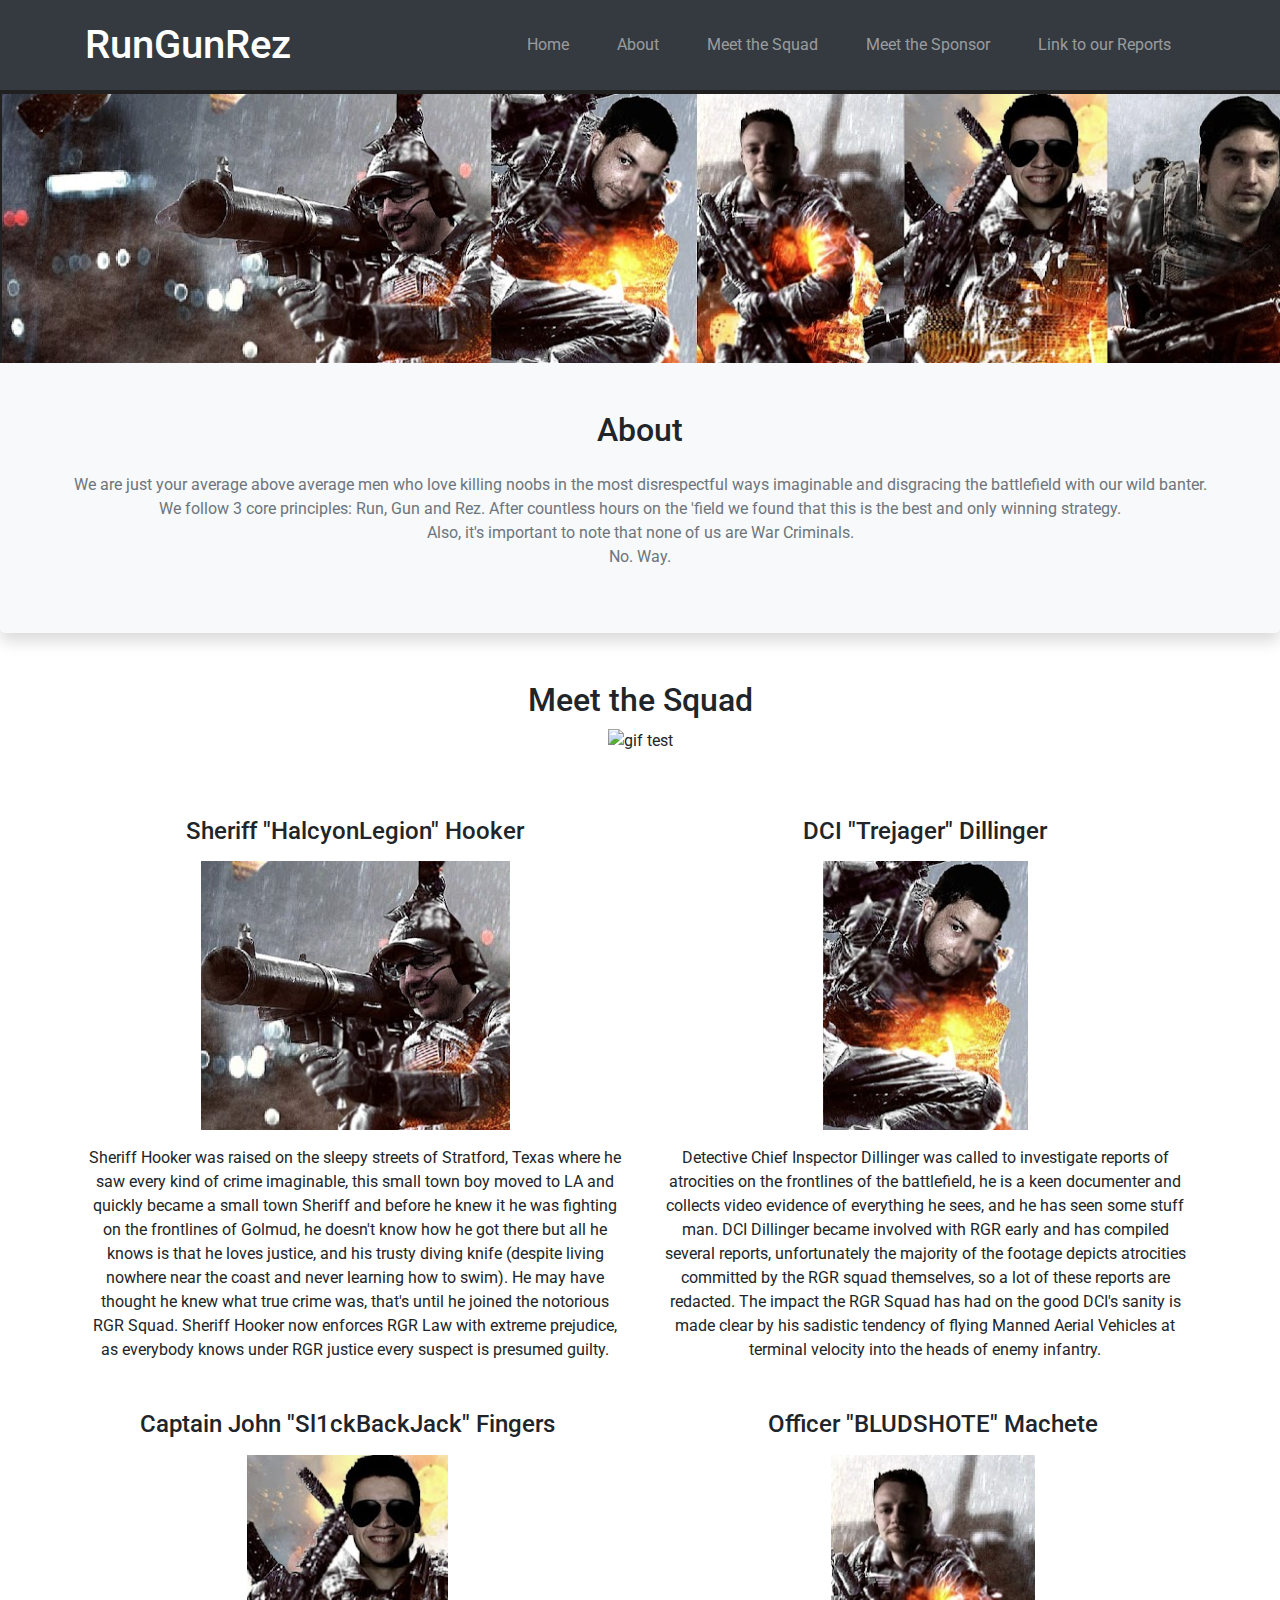
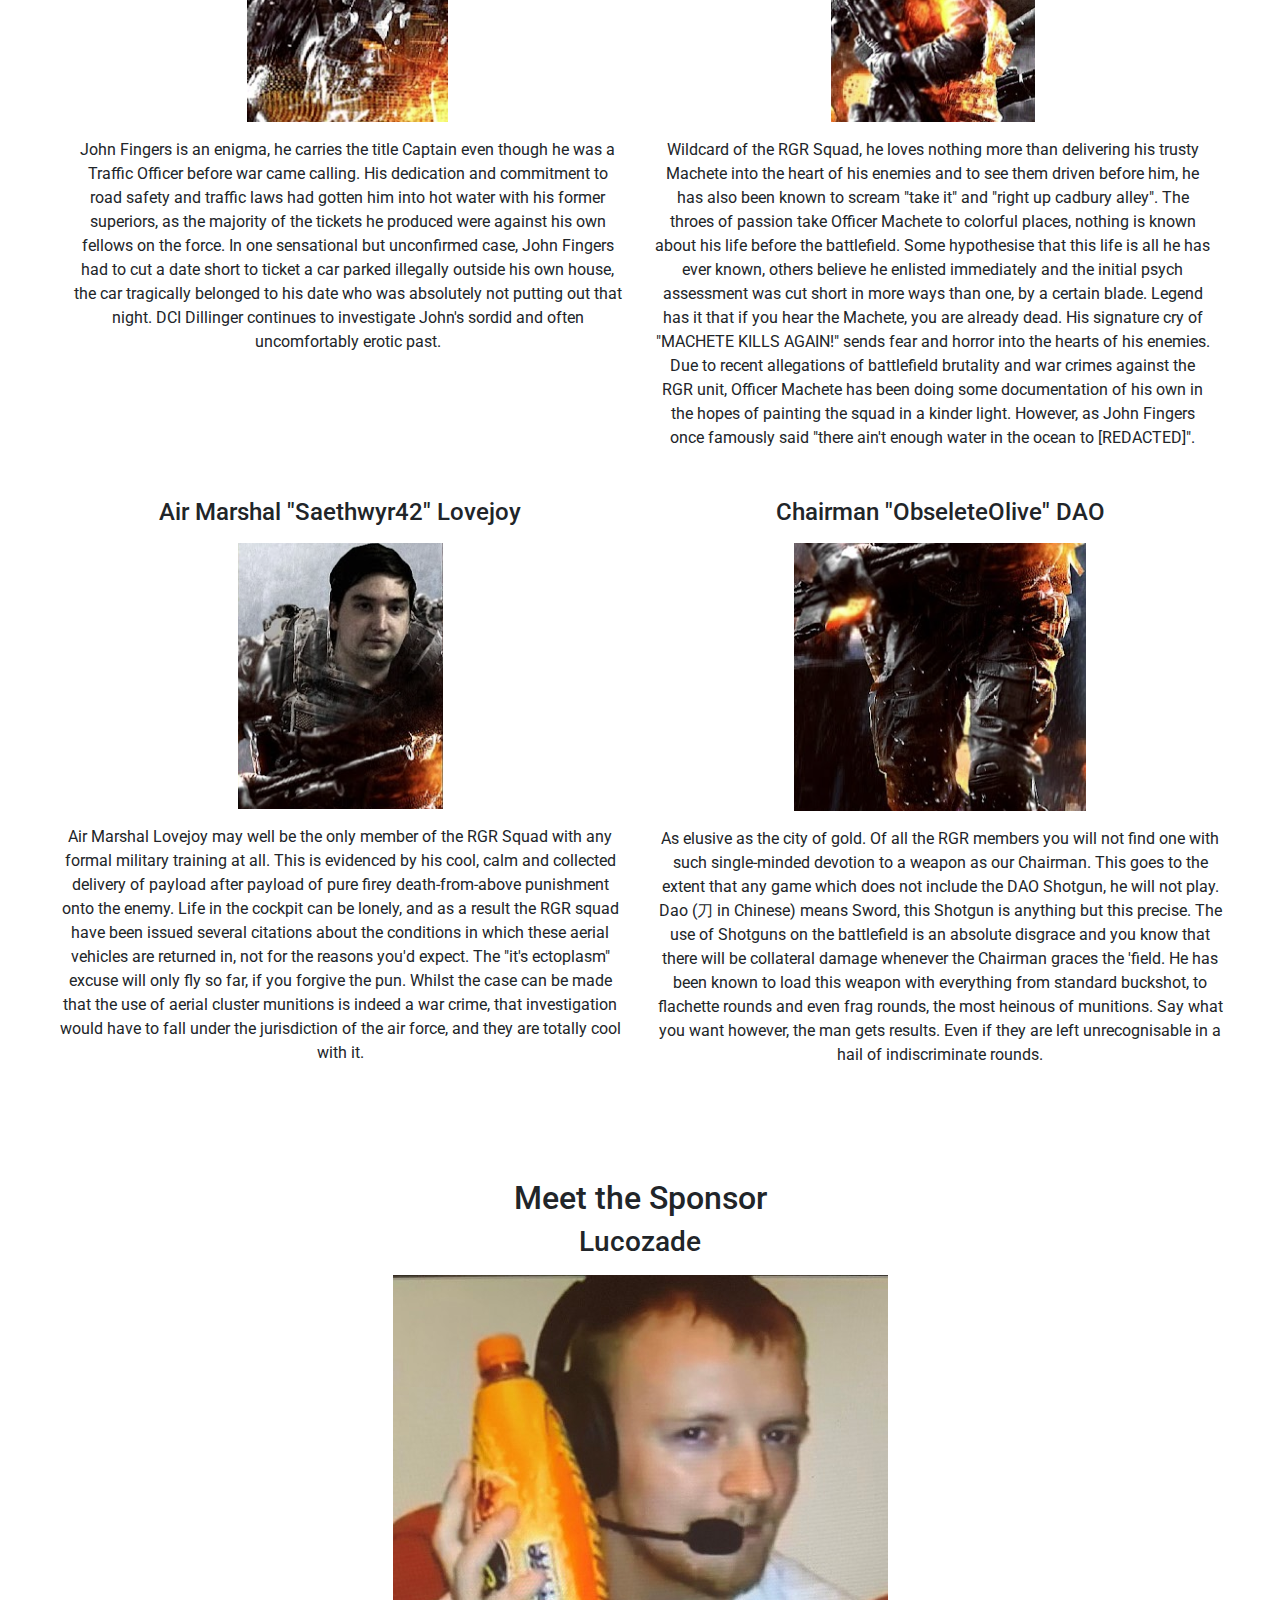
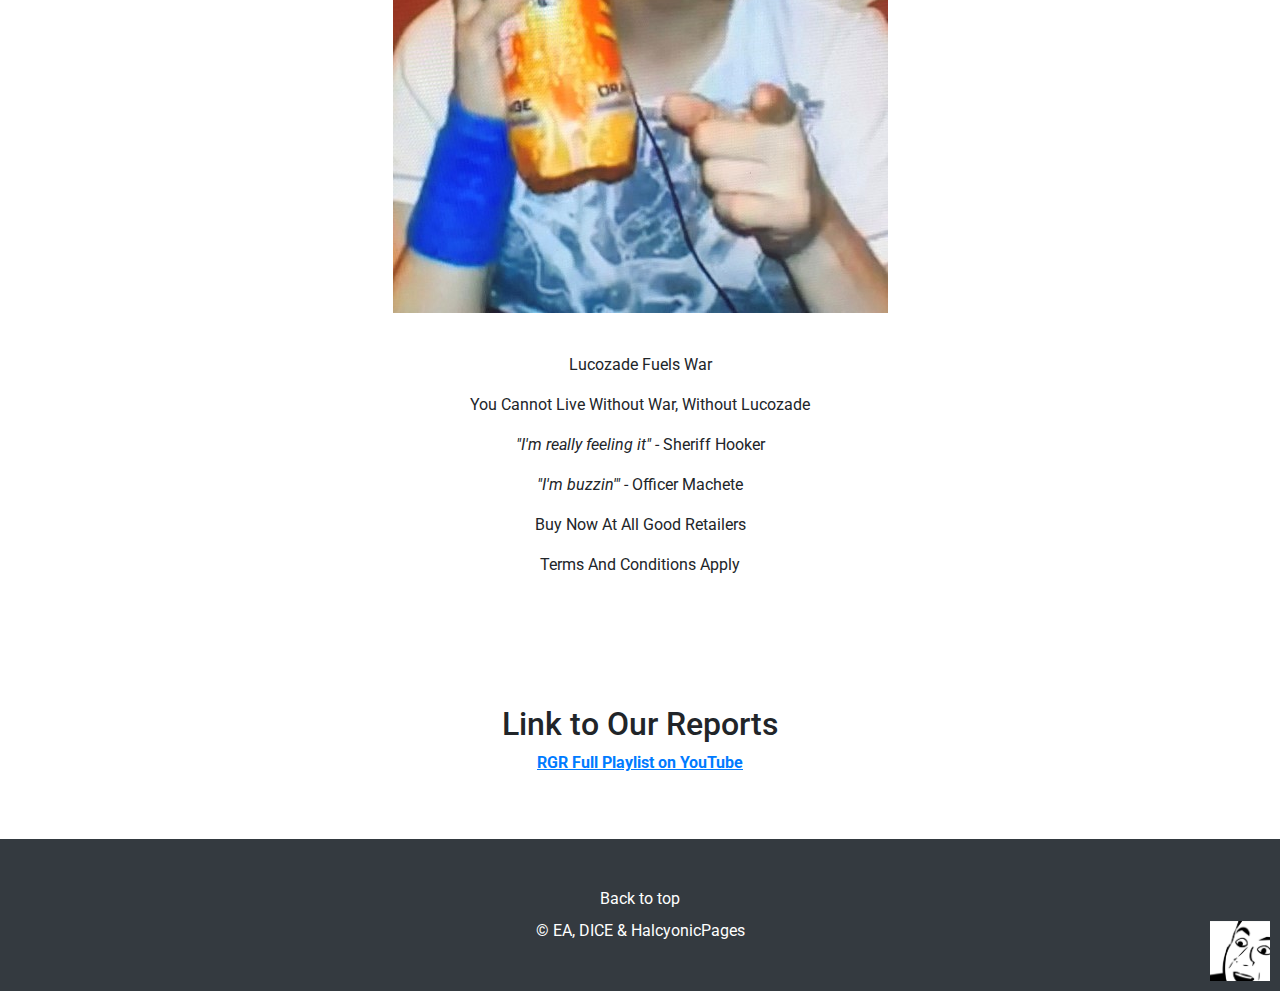
==== commit a34504ed: "Updates with new css complete" ====
--- a/index.html
+++ b/index.html
@@ -13,18 +13,33 @@
 </head>
 <body>
     <header>
-        <section>
-            <nav class="d-flex justify-content-center border-bottom">
-                <ul class="d-flex justify-content-around align-items-center w-75">
-                    <h1 class="m-0">RunGunRez</h1>
-                    <li class="mx-3"><a href="" id="#top">Home</a></li>
-                    <li class="mx-3"><a href="#about">About</a></li>
-                    <li class="mx-3"><a href="#squad">Meet the Squad</a></li>
-                    <li class="mx-3"><a href="#sponsor">Meet the Sponsor</a></li>
-                    <li class="mx-3"><a href="#reports">Link to our Reports</a></li>
-                </ul>
-            </nav>
-        </section>
+        <nav class="navbar navbar-expand-lg navbar-dark bg-dark py-3">
+            <div class="container">
+                <a class="navbar-brand" href="#"><h1 class="m-0">RunGunRez</h1></a>
+                <button class="navbar-toggler" type="button" data-toggle="collapse" data-target="#navbarNav" aria-controls="navbarNav" aria-expanded="false" aria-label="Toggle navigation">
+                    <span class="navbar-toggler-icon"></span>
+                </button>
+                <div class="collapse navbar-collapse" id="navbarNav">
+                    <ul class="navbar-nav ml-auto">
+                        <li class="nav-item mx-3">
+                            <a class="nav-link" href="">Home</a>
+                        </li>
+                        <li class="nav-item mx-3">
+                            <a class="nav-link" href="#about">About</a>
+                        </li>
+                        <li class="nav-item mx-3">
+                            <a class="nav-link" href="#squad">Meet the Squad</a>
+                        </li>
+                        <li class="nav-item mx-3">
+                            <a class="nav-link" href="#sponsor">Meet the Sponsor</a>
+                        </li>
+                        <li class="nav-item mx-3">
+                            <a class="nav-link" href="#reports">Link to our Reports</a>
+                        </li>
+                    </ul>
+                </div>
+            </div>
+        </nav>
     </header>
     <a id="about"></a>
     <section id="banner">
@@ -50,7 +65,7 @@
     <section class="container my-3">
         <div class="row">
             <div class="col-md-6 mb-5 mt-5 text-center">
-                <h4>Sheriff "HalcyonLegion" Hooker</h4>
+                <h4 class="mb-3">Sheriff "HalcyonLegion" Hooker</h4>
                 <img class="img-fluid mb-3" src="Assets/hooker.png" alt="Sheriff Hooker">
             <br>
             <span class="mb-5">Sheriff Hooker was raised on the sleepy streets of Stratford, Texas where he saw every kind of crime imaginable,
@@ -60,7 +75,7 @@
                 under RGR justice every suspect is presumed guilty.</span>
             </div>
             <div class="col-md-6 mb-5 mt-5 text-center">
-            <h4>DCI "Trejager" Dillinger</h4>
+            <h4 class="mb-3">DCI "Trejager" Dillinger</h4>
             <img class="img-fluid mb-3" src="Assets\dillinger.png"alt="DCI Dillinger">
             <br>
             <span class="mb-5">Detective Chief Inspector Dillinger was called to investigate reports of atrocities on the frontlines of the battlefield,
@@ -71,7 +86,7 @@
         </div>
         <div class="row">
             <div class="col-md-6 mb-5 text-center">
-            <h4>Captain John "Sl1ckBackJack" Fingers</h4>
+                <h4 class="mb-3">Captain John "Sl1ckBackJack" Fingers</h4>
             <img class="img-fluid mb-3" src="Assets\fingers.png" alt="Captain John Fingers">
             <br>
             <span class="mb-5">John Fingers is an enigma, he carries the title Captain even though he was a Traffic Officer before war came calling.
@@ -81,7 +96,7 @@
                 absolutely not putting out that night. DCI Dillinger continues to investigate John's sordid and often uncomfortably erotic past.</span>
         </div>
         <div class="col-md-6 mb-5 text-center">
-            <h4>Officer "BLUDSHOTE" Machete</h4>
+            <h4 class="mb-3">Officer "BLUDSHOTE" Machete</h4>
             <img class="img-fluid mb-3" src="Assets\machete.png" alt="Officer Machete">
             <br>
             <span class="mb-5">Wildcard of the RGR Squad, he loves nothing more than delivering his trusty Machete into the heart of his enemies and to see them
@@ -94,10 +109,10 @@
         </div>
         <div class="row">
         <div class="col-md-6 mb-5 text-center">
-            <h4>Air Marshal "Saethwyr42" Lovejoy</h4>
+            <h4 class="mb-3">Air Marshal "Saethwyr42" Lovejoy</h4>
             <img class="img-fluid mb-3" src="Assets\lovejoy.png" alt="Air Marshal Lovejoy">
             <br>
-            <a id="sponsor"></a>
+            
             <span class="mb-5">Air Marshal Lovejoy may well be the only member of the RGR Squad with any formal military training at all.
                 This is evidenced by his cool, calm and collected delivery of payload after payload of pure firey death-from-above punishment onto the enemy.
                 Life in the cockpit can be lonely, and as a result the RGR squad have been issued several citations about the conditions in which these aerial vehicles are returned in,
@@ -105,7 +120,7 @@
                 indeed a war crime, that investigation would have to fall under the jurisdiction of the air force, and they are totally cool with it.</span>
         </div>
         <div class="col-md-6 mb-5 text-center">
-            <h4>Chairman "ObseleteOlive" DAO</h4>
+            <h4 class="mb-3">Chairman "ObseleteOlive" DAO</h4>
             <img class="img-fluid mb-3" src="Assets\dao.png" alt="Chairman DAO">
             <br>
             <span class="mb-5">As elusive as the city of gold. Of all the RGR members you will not find one with such single-minded devotion to a weapon as our Chairman.
@@ -116,12 +131,13 @@
                 unrecognisable in a hail of indiscriminate rounds.</span>
         </div>
     </section>
-    <section class="sponsor container my-3">
+    <section class="container my-3">
+        <a id="sponsor"></a>
         <div class="row">
             <div class="col-md-12 mb-5 mt-5 text-center">
                 <h2>Meet the Sponsor</h2>
                 <h3><p>Lucozade</p></h3>
-                <img id="lucozade" src="Assets\lucozade.jpg"alt="Lucozade">
+                <img id="lucozade" class="img-fluid mb-3" src="Assets\lucozade.jpg"alt="Lucozade">
                 <br><br>
                 <p>Lucozade Fuels War</p>
                 <p>You Cannot Live Without War, Without Lucozade</p>
@@ -143,4 +159,6 @@
             <img class="cage position-absolute" style="bottom: 10px; right: 10px; height: 60px;" src="Assets\RGR Nick Cage.jpg" alt="Nick Cage">
         </footer>
     </body>
+
+    <script src="https://code.jquery.com/jquery-3.6.0.slim.min.js"></script>
 </html>
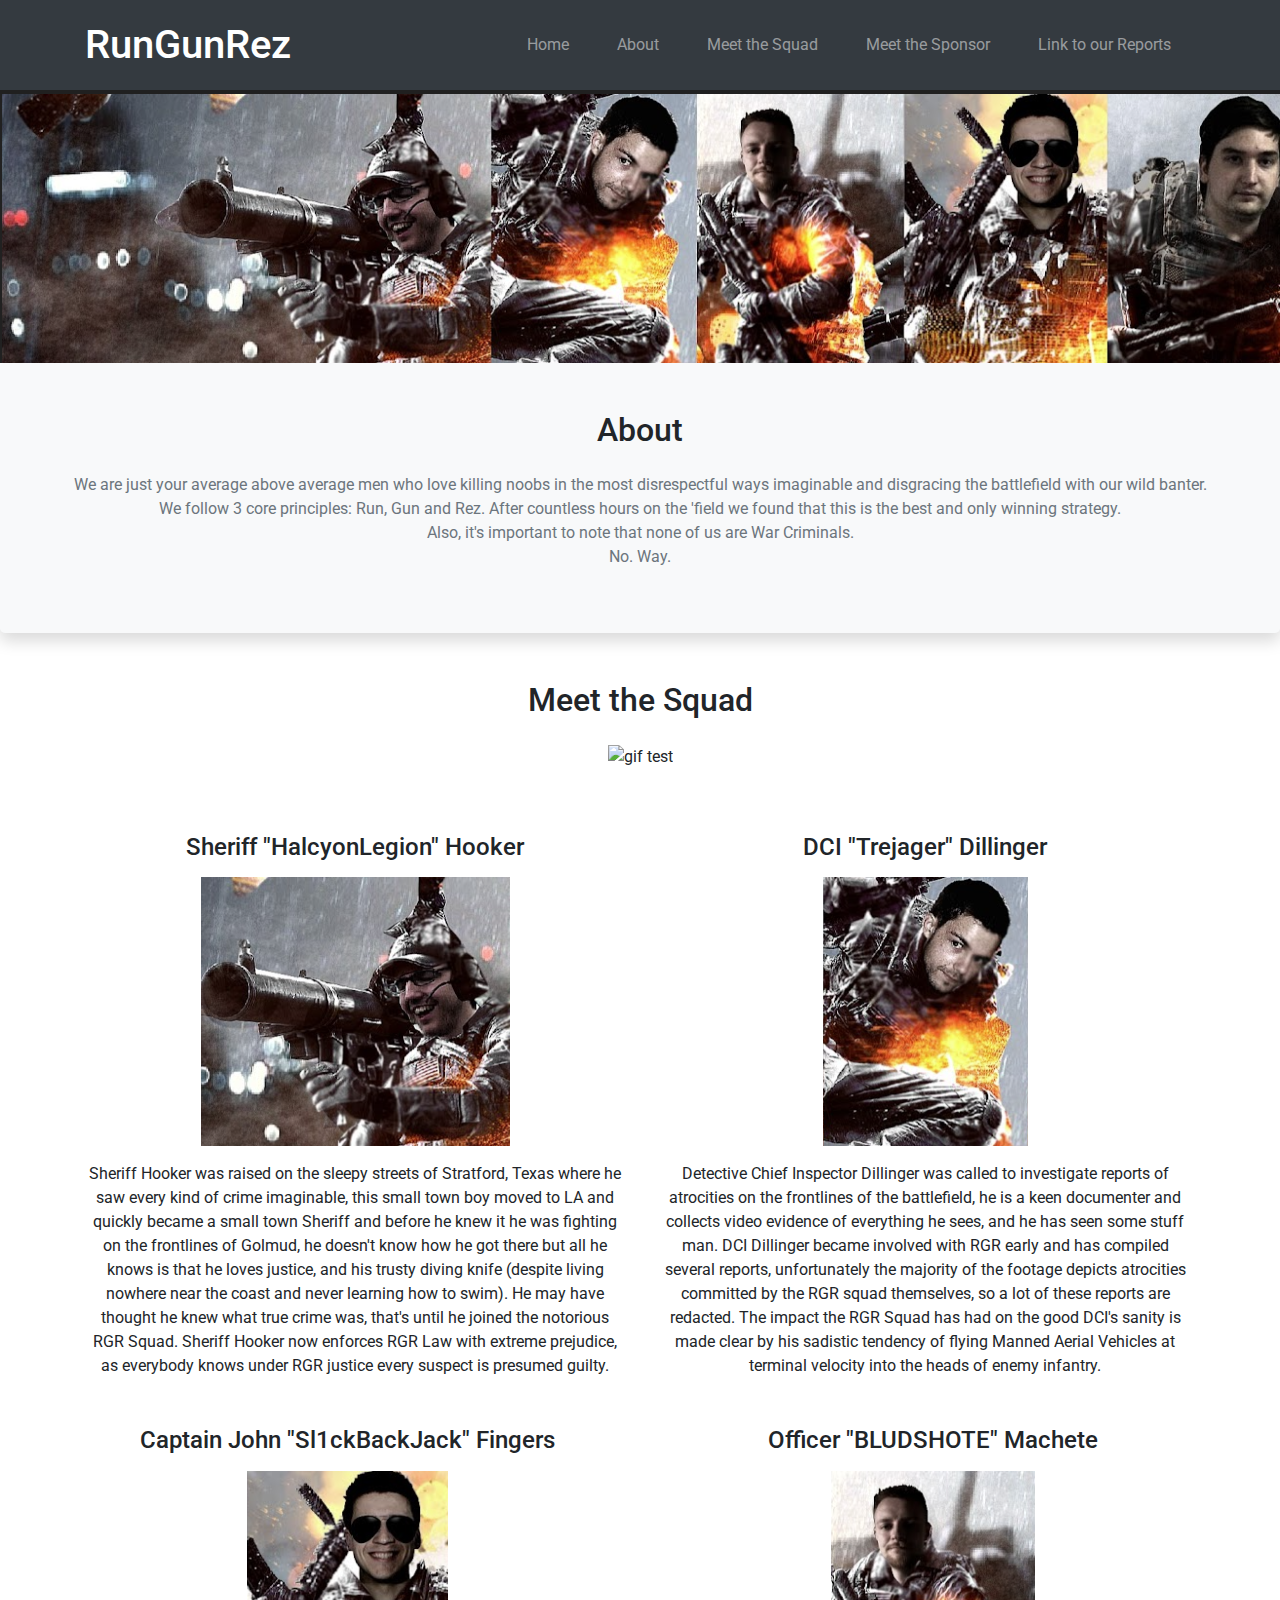
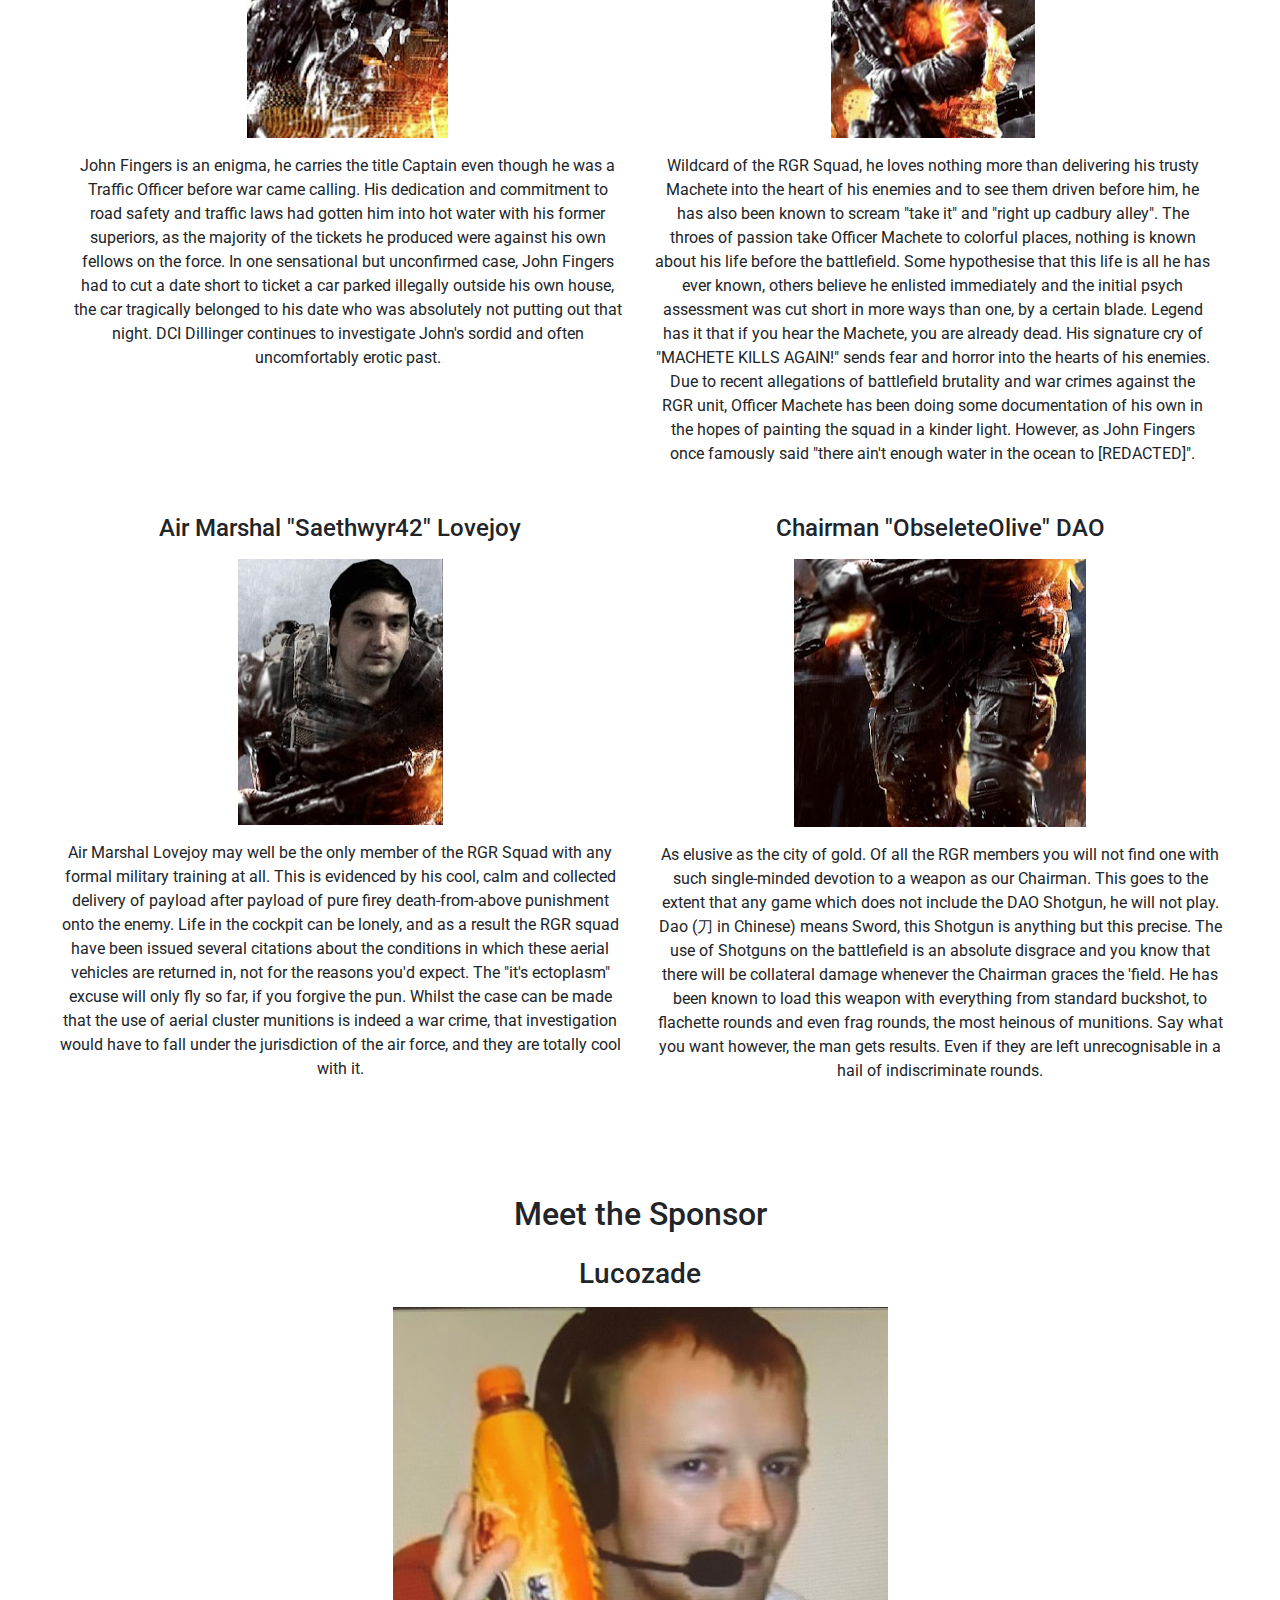
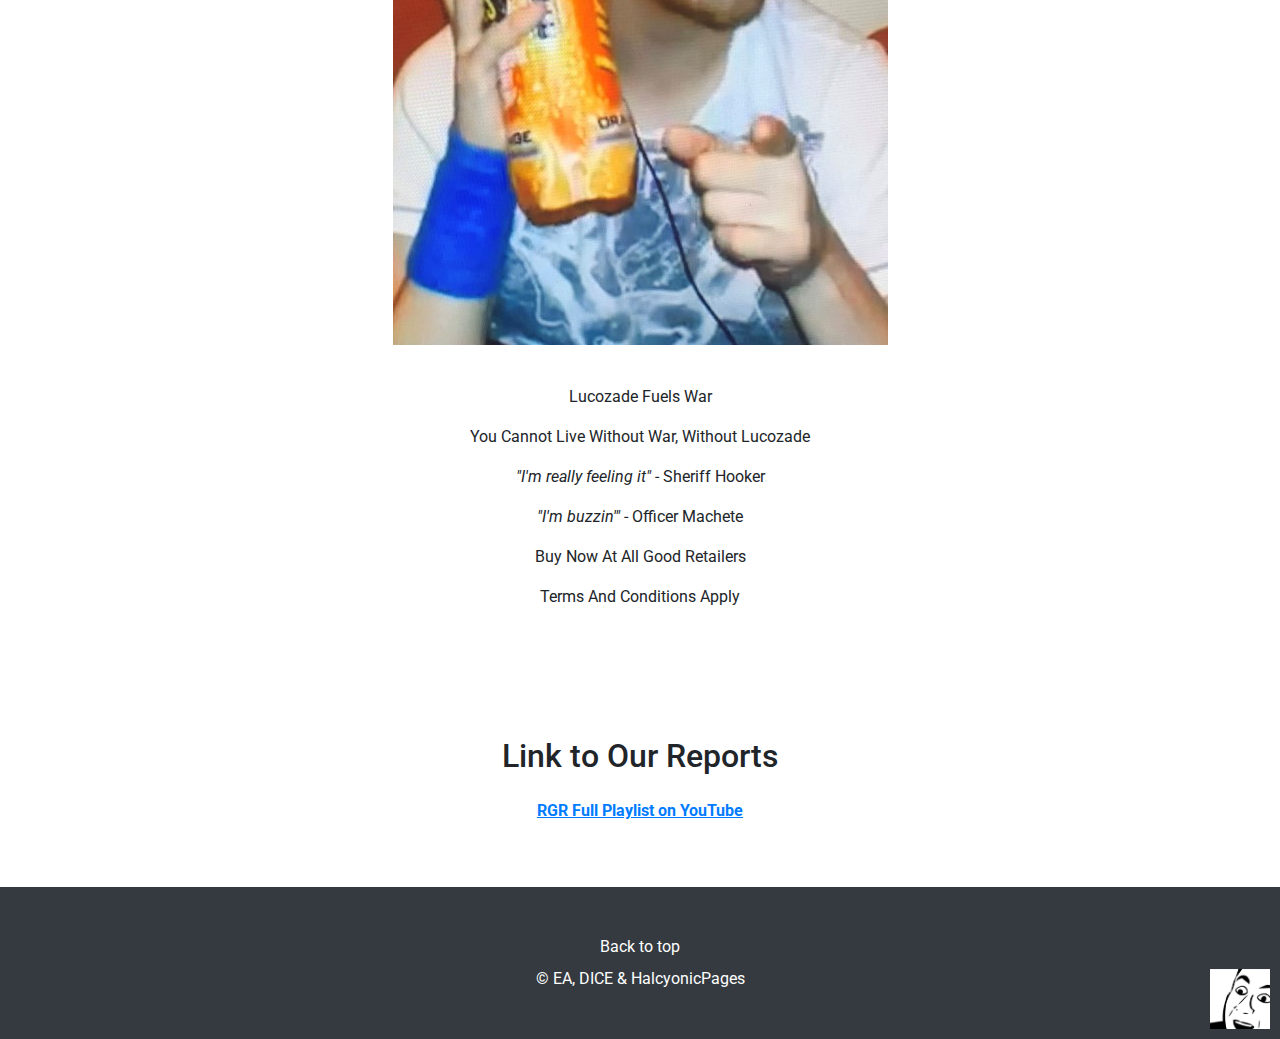
==== commit bb0b2885: "Added spacing for headers to match about section" ====
--- a/index.html
+++ b/index.html
@@ -55,7 +55,7 @@
                 is the best and only winning strategy. <br> Also, it's important to note that none of us are War Criminals. <br> No. Way.</p>
     </section>
     <section class="container mt-5 text-center">
-        <h2>Meet the Squad</h2>
+        <h2 class="text-center mb-4">Meet the Squad</h2>
         <div class="row justify-content-center"> <!--  This will center the column -->
             <div class="col-lg-6 col-md-8"> <!-- You can customize the width here -->
                 <img class="img-fluid" src="Assets\gif-potential.gif" alt="gif test">
@@ -135,7 +135,7 @@
         <a id="sponsor"></a>
         <div class="row">
             <div class="col-md-12 mb-5 mt-5 text-center">
-                <h2>Meet the Sponsor</h2>
+                <h2 class="text-center mb-4">Meet the Sponsor</h2>
                 <h3><p>Lucozade</p></h3>
                 <img id="lucozade" class="img-fluid mb-3" src="Assets\lucozade.jpg"alt="Lucozade">
                 <br><br>
@@ -147,7 +147,7 @@
                 <p>Terms And Conditions Apply</p>
         </section>
         <section class="links container text-center py-5">
-            <h2><a id="reports">Link to Our Reports</a></h2>
+            <h2 class="text-center mb-4"><a id="reports">Link to Our Reports</a></h2>
             <p><a href="https://www.youtube.com/channel/UCx5axgMr4hieS81elMbR5CQ/videos"><b><u>RGR Full Playlist on YouTube</u></b></a></p>
         </section>
         
